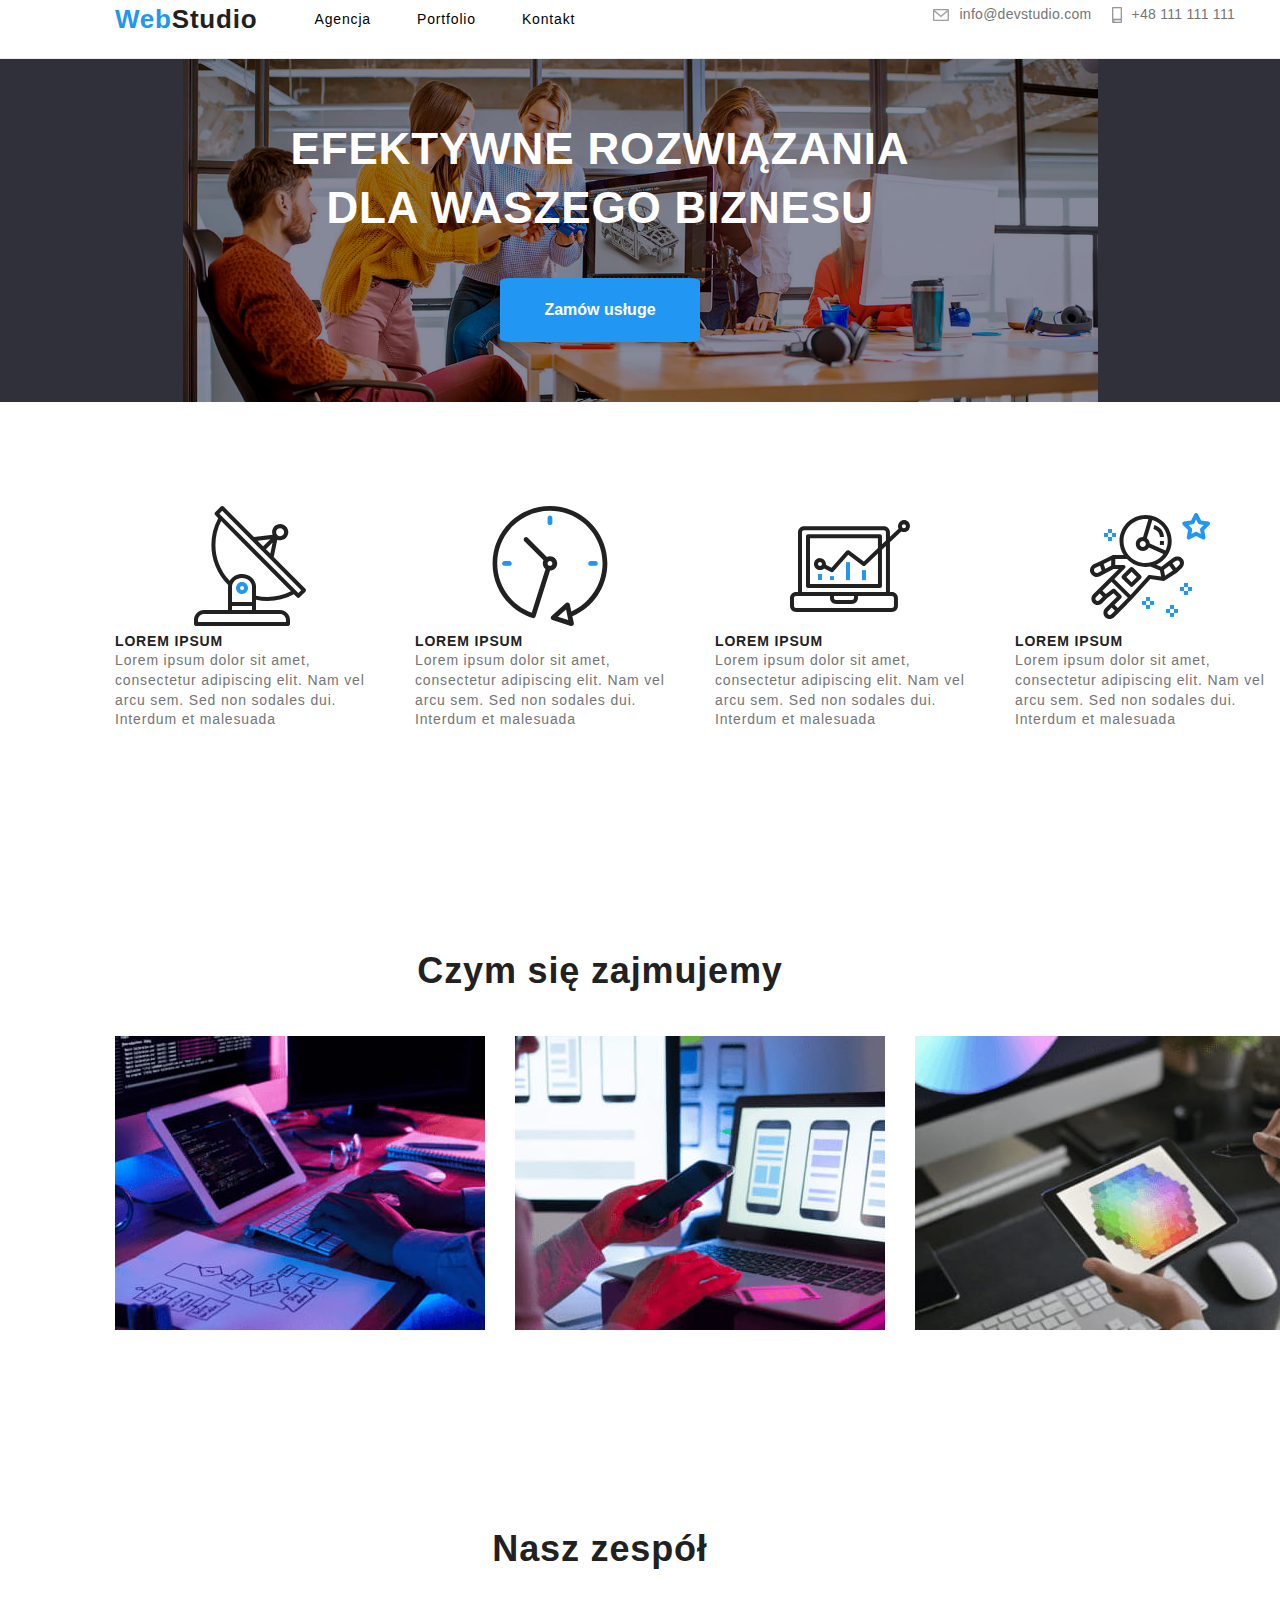
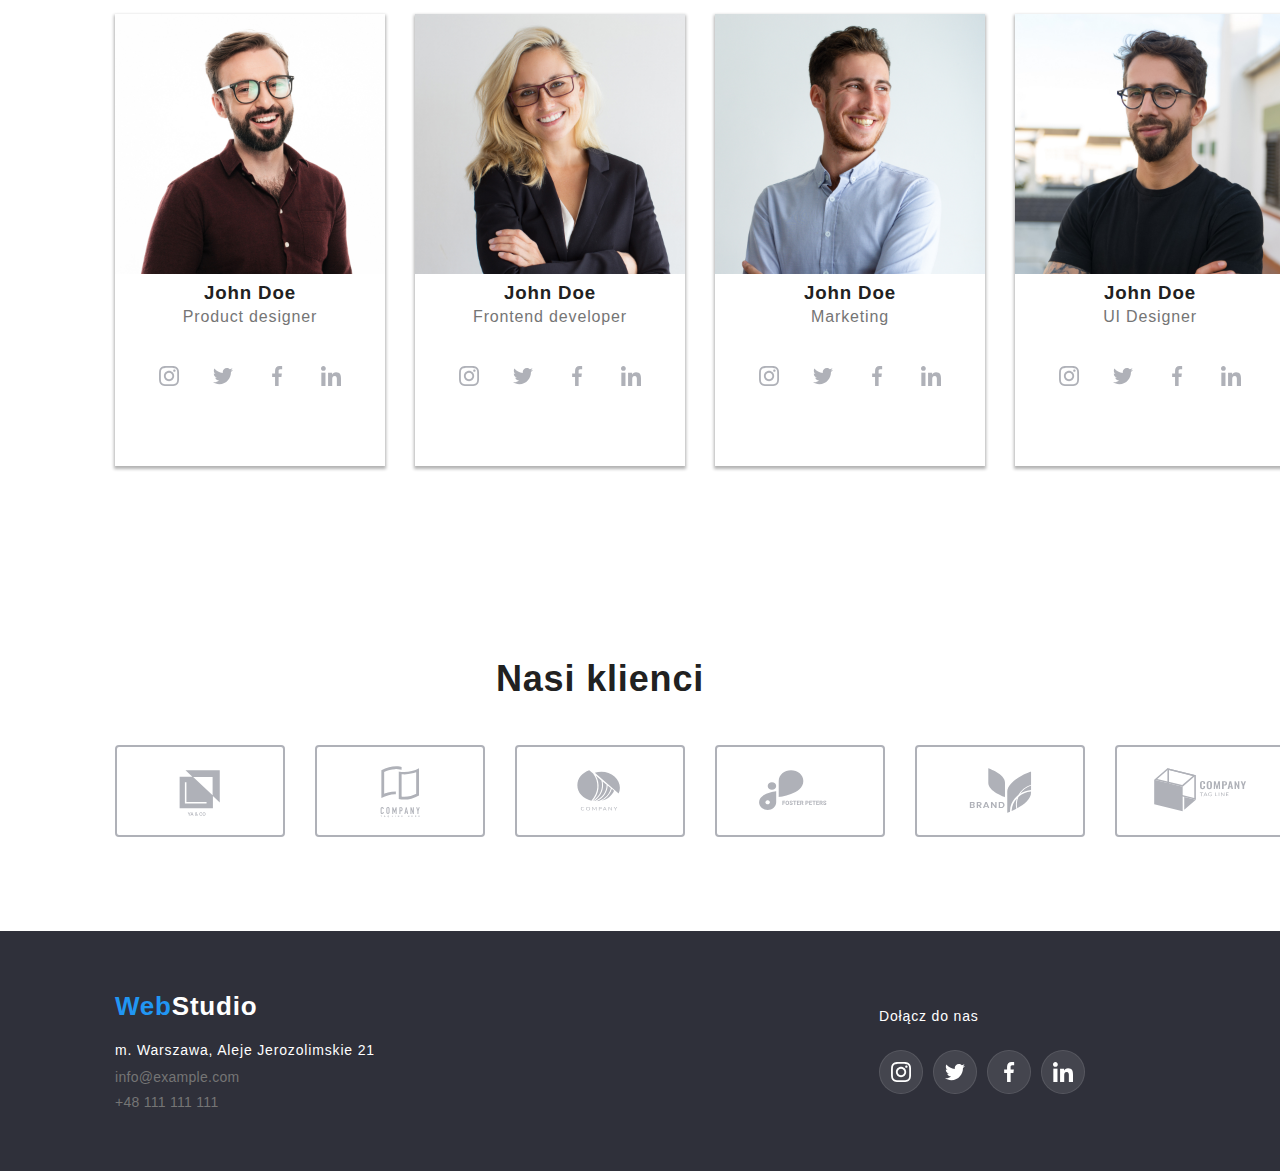
==== index.html @ 4951ce05 "komentarz do kommita" ====
<!DOCTYPE html>
<html lang="pl">
<head>
	<meta charset="UTF-8">
	<meta name="viewport" content="width=device-width, initial-scale=1.0">
	<title>WebStudio</title>
	<link href="css/modern-normalize.min.css" rel="stylesheet">
	<link rel="preconnect" href="https://fonts.googleapis.com/">
	<link rel="preconnect" href="https://fonts.gstatic.com/">
	<link href="https://fonts.googleapis.com/css2?family=Tangerine:wght@700&display=swap" rel="stylesheet">
	<link href="css/styles.css" rel="stylesheet">
</head>
<body>
	<header>
		<div class="poziom header">
		<a href="index.html" target="_self" class="logo link"><span class="web">Web</span><span style="color: rgba(33, 33, 33, 1);">Studio</span></a>
		<nav class="menu">
			<ul class="poziom">
				<li><a class="menuopcja link" href="#"  target="_self">Agencja</a></li>
				<li><a class="menuopcja link" href="portfolio.html"  target="_self">Portfolio</a></li>
				<li><a class="menuopcja link" href="#"  target="_self">Kontakt</a></li>
			</ul>
		</nav>
		<ul class="poziom kontakty">
			<li><a class="link kontakt poziom" href="mailto:info@devstudio.com">
				<svg class="icon" width="16" height="12">
					<use href="./images/icons.svg#icon-envelope"></use>
				</svg>
				info@devstudio.com</a></li>
			<li><a class="link kontakt poziom" href="tel:48111111111">
				<svg class="icon" width="10" height="16">
					<use href="images/icons.svg#icon-smartphone"></use>
				</svg> +48 111 111 111</a></li>
		</ul>
		</div>
	</header>
	<main>
		<!-- pierwsekcja (flex?(problem z wyśrodkowaniem bez tego)) -->
		<section class="ciemnasek section sekh" id="sekh1" 
		style="background-image: url('images/sekcja_nag1/img.jpg');
		background-repeat: no-repeat;
		background-position: center;
		background-size: contain;">
			<div class="container">
			<div class="centrum">
				<h1 class="naguwek">EFEKTYWNE ROZWIĄZANIA DLA WASZEGO BIZNESU </h1><!-- czy na pewno h1 powinno być tym a nie WebStudio?--></div>
			<div class="centrum">
				<button class="przycisk" type="button">Zamów usługe</button>
			</div>
			</div>
		</section>
		<!-- Nasze atuty -->
		<section class="section">
			<div class="container">
			<h2 hidden>Nasze atuty</h2>
			<ul class="poziom poziomlista">
				<li>
					<svg class="icon" width="270" height="120"><use href="./images/icons.svg#icon-antenna"></use></svg>
					<p class="wazne">LOREM IPSUM</p>
					<p class="zwykle">Lorem ipsum dolor sit amet, consectetur adipiscing elit. Nam vel arcu sem. Sed non sodales dui. Interdum et malesuada</p>
				</li>
				<li>
					<svg class="icon" width="270" height="120"><use href="./images/icons.svg#icon-clock"></use></svg>
					<p class="wazne">LOREM IPSUM</p>
					<p class="zwykle">Lorem ipsum dolor sit amet, consectetur adipiscing elit. Nam vel arcu sem. Sed non sodales dui. Interdum et malesuada</p>
				</li>
				<li>
					<svg class="icon" width="270" height="120"><use href="./images/icons.svg#icon-diagram"></use></svg>
					<p class="wazne">LOREM IPSUM</p>
					<p class="zwykle">Lorem ipsum dolor sit amet, consectetur adipiscing elit. Nam vel arcu sem. Sed non sodales dui. Interdum et malesuada</p>
				</li>
				<li>
					<svg class="icon" width="270" height="120"><use href="./images/icons.svg#icon-astronaut"></use></svg>
					<p class="wazne">LOREM IPSUM</p>
					<p class="zwykle">Lorem ipsum dolor sit amet, consectetur adipiscing elit. Nam vel arcu sem. Sed non sodales dui. Interdum et malesuada</p>
				</li>
			</ul>
			</div>
		</section>
		<!--Czym się zajmujemy-->
		<section class="section">
			<div class="container">
			<h2 class="naguwek wazne">Czym się zajmujemy</h2>
			<ul class="poziomlista">
				<li><img src="images/Czym_się_zajmujemy/komputer.jpg" alt="komputer, pisanie kodu" width="370" height="294"></li>
				<li><img src="images/Czym_się_zajmujemy/laptop.jpg" alt="laptop, układ graficzny" width="370" height="294"></li>
				<li><img src="images/Czym_się_zajmujemy/tablet.jpg" alt="tablet, paleta kolorów" width="370" height="294"></li>
			</ul>
			</div>	
		</section>
		<!--Nasz zespół-->
		<section class="section">
			<div class="container">
			<h2 class="naguwek wazne">Nasz zespół</h2>
			<ul class="poziomlista">
				<li class="naszkarta">
					<figure>
						<img src="images/Nasz_zespół/product_designer.jpg" alt="Product designer" width="270" height="260">
						<figcaption class="naguwek">
							<h3 class="wazne">John Doe</h3>
							<p class="zwykle">Product designer</p>
							<ul class="poziom socjalki">
								<li>
									<div class="socjalka">
										<svg class="icon" width="20" height="20">
											<use href="./images/icons.svg#icon-instagram"></use>
										</svg>
									</div>
								</li>
								<li>
									<div class="socjalka">
										<svg class="icon" width="20" height="20">
											<use href="./images/icons.svg#icon-twitter"></use>
										</svg>
									</div>
								</li>
								<li>
									<div class="socjalka">
										<svg class="icon" width="20" height="20">
											<use href="./images/icons.svg#icon-facebook"></use>
										</svg>
									</div>
								</li>
								<li>
									<div class="socjalka">
										<svg class="icon" width="20" height="20">
											<use href="./images/icons.svg#icon-linkedin"></use>
										</svg>
									</div>
								</li>
							</ul>
						</figcaption>
					</figure>
				</li>
				<li class="naszkarta">
					<figure>
						<img src="images/Nasz_zespół/frontend_developer.jpg" alt="Frontend developer" width="270" height="260">
						<figcaption class="naguwek">
							<h3 class="wazne">John Doe</h3>
							<p class="zwykle">Frontend developer</p>
							<ul class="poziom socjalki">
								<li>
									<div class="socjalka">
										<svg class="icon" width="20" height="20">
											<use href="./images/icons.svg#icon-instagram"></use>
										</svg>
									</div>
								</li>
								<li>
									<div class="socjalka">
										<svg class="icon" width="20" height="20">
											<use href="./images/icons.svg#icon-twitter"></use>
										</svg>
									</div>
								</li>
								<li>
									<div class="socjalka">
										<svg class="icon" width="20" height="20">
											<use href="./images/icons.svg#icon-facebook"></use>
										</svg>
									</div>
								</li>
								<li>
									<div class="socjalka">
										<svg class="icon" width="20" height="20">
											<use href="./images/icons.svg#icon-linkedin"></use>
										</svg>
									</div>
								</li>
							</ul>
						</figcaption>
					</figure>
				</li>
				<li class="naszkarta">
					<figure>
						<img src="images/Nasz_zespół/marketing.jpg" alt="Marketing" width="270" height="260">
						<figcaption class="naguwek">
							<h3 class="wazne">John Doe</h3>
							<p class="zwykle">Marketing</p>
							<ul class="poziom socjalki">
								<li>
									<div class="socjalka">
										<svg class="icon" width="20" height="20">
											<use href="./images/icons.svg#icon-instagram"></use>
										</svg>
									</div>
								</li>
								<li>
									<div class="socjalka">
										<svg class="icon" width="20" height="20">
											<use href="./images/icons.svg#icon-twitter"></use>
										</svg>
									</div>
								</li>
								<li>
									<div class="socjalka">
										<svg class="icon" width="20" height="20">
											<use href="./images/icons.svg#icon-facebook"></use>
										</svg>
									</div>
								</li>
								<li>
									<div class="socjalka">
										<svg class="icon" width="20" height="20">
											<use href="./images/icons.svg#icon-linkedin"></use>
										</svg>
									</div>
								</li>
							</ul>
						</figcaption>
					</figure>
				</li>
				<li class="naszkarta">
					<figure>
						<img src="images/Nasz_zespół/ui_designer.jpg" alt="UI Designer" width="270" height="260">
						<figcaption class="naguwek">
							<h3 class="wazne">John Doe</h3>
							<p class="zwykle">UI Designer</p>
							<ul class="poziom socjalki">
								<li>
									<div class="socjalka">
										<svg class="icon" width="20" height="20">
											<use href="./images/icons.svg#icon-instagram"></use>
										</svg>
									</div>
								</li>
								<li>
									<div class="socjalka">
										<svg class="icon" width="20" height="20">
											<use href="./images/icons.svg#icon-twitter"></use>
										</svg>
									</div>
								</li>
								<li>
									<div class="socjalka">
										<svg class="icon" width="20" height="20">
											<use href="./images/icons.svg#icon-facebook"></use>
										</svg>
									</div>
								</li>
								<li>
									<div class="socjalka">
										<svg class="icon" width="20" height="20">
											<use href="./images/icons.svg#icon-linkedin"></use>
										</svg>
									</div>
								</li>
							</ul>
						</figcaption>
					</figure>
				</li>
			</ul>
			</div>
		</section>
		<!--Nasi klienci-->
		<section class="section">
			<div class="container">
			<h2 class="naguwek wazne">Nasi klienci</h2>
			<ul class="poziomlista">
				<li>
					<div class="Klient">
						<svg class="icon">
							<use href="./images/icons.svg#icon-Client-1"></use>
						</svg>
					</div>
				</li>
				<li>
					<div class="Klient">
						<svg class="icon">
							<use href="./images/icons.svg#icon-Client-2"></use>
						</svg>
					</div>
				</li>
				<li>
					<div class="Klient">
						<svg class="icon">
							<use href="./images/icons.svg#icon-Client-3"></use>
						</svg>
					</div>
				</li>
				<li>
					<div class="Klient">
						<svg class="icon">
							<use href="./images/icons.svg#icon-Client-4"></use>
						</svg>
					</div>
				</li>
				<li>
					<div class="Klient">
						<svg class="icon">
							<use href="./images/icons.svg#icon-Client-5"></use>
						</svg>
					</div>
				</li>
				<li>
					<div class="Klient">
						<svg class="icon">
							<use href="./images/icons.svg#icon-Client-6"></use>
						</svg>
					</div>
				</li>
			</ul>
			</div>
		</section>
	</main>
	<footer class="ciemnasek" >
		<div class="container poziom">
		<div>
		<a href="index.html" target="_self" class="logo link"><span class="web">Web</span><span>Studio</span></a>
		<ul class="liststop">
			<li class="listel"><a class="link" href="https://www.google.pl/maps/place/aleje+Jerozolimskie+21,+00-508+Warszawa/" target="_blank" rel="noopenernorefferencenofollow">m. Warszawa, Aleje Jerozolimskie 21</a><address></address></li>
			<li class="listel"><a class="link kontakt" href="mailto:info@example.com">info@example.com</a></li>
			<li class="listel"><a class="link kontakt" href="tel:48111111111">+48 111 111 111</a></li>
		</ul>
		</div>
		<div>
		<span>Dołącz do nas</span>
		<ul class="poziom socjalki">
			<li>
				<div class="socjalka">
					<svg class="icon" width="20" height="20">
						<use href="./images/icons.svg#icon-instagram"></use>
					</svg>
				</div>
			</li>
			<li>
				<div class="socjalka">
					<svg class="icon" width="20" height="20">
						<use href="./images/icons.svg#icon-twitter"></use>
					</svg>
				</div>
			</li>
			<li>
				<div class="socjalka">
					<svg class="icon" width="20" height="20">
						<use href="./images/icons.svg#icon-facebook"></use>
					</svg>
				</div>
			</li>
			<li>
				<div class="socjalka">
					<svg class="icon" width="20" height="20">
						<use href="./images/icons.svg#icon-linkedin"></use>
					</svg>
				</div>
			</li>
		</ul>
		</div>
		</div>
	</footer>
</body>
</html>
---- css/styles.css ----
:root {
  --blekit:rgba(33, 150, 243, 1);
  --superjasnoszary: rgba(245, 244, 250, 1);
  --uperjasnoszary: rgba(236, 236, 236, 1);
  --jasnoszary: rgba(117, 117, 117, 1);
  --ciemnoszary:  rgba(33, 33, 33, 1);
  --ciemnoszaryb: rgba(255, 255, 255, 0.1);
  --szarocien: rgba(229, 229, 229, 0.4);
  --jasnoszaryikony: rgba(175, 177, 184, 1);
  --bialy: rgba(255, 255, 255, 1);
}

*
{
  box-sizing: border-box;
}

body 
{
    font-family: 'Roboto', 'Verdana', 'Tahoma', sans-serif;
    font-size: 14px;
    line-height: 117%;
    letter-spacing: 0.06em;
}
h1, h2, h3, h4, h5, h6, p, ul, li
{
  margin: 0;
  padding: 0;
  border: 0;
  line-height: 1.4em;
  vertical-align: baseline;
  text-decoration: none;
  outline: 0;
}
.container
{
  width: 1200px;
  margin:0%;
  padding-left: 115px;
  padding-right: 115px;
  /*padding-top: 24px;*/
}

.section
{
  width: 1600px ;
  margin:0;
  padding-top: 94px;
  padding-bottom: 94px;
}
.link
{
  text-decoration: none;
  color: inherit;
}
.kontakty
{
  display: flex;
  gap: 20px;
}

.kontakty li {
  flex-basis: calc((100% - 30px) / 2);
}

.kontakty .poziom
{
  gap: 10px;
}

.kontakt {
  font-weight: 500;
  font-size: 14px;
  line-height: 1.14;
  letter-spacing: 0.02em;
  color: var(--jasnoszary);
  fill: var(--jasnoszary);
  stroke-width: 1px;
  stroke: var(--jasnoszary);
  text-decoration-line: none;
  display: flex;
  align-items: center;
  gap: 10px;
}
.kontakt :focus, .kontakt :hover
{
  color: var(--blekit);
  stroke: var(--blekit);
  fill: var(--blekit);
  border-color: var(--blekit);
}
.icon 
{
  fill: var(--jasnoszaryikony);
}
/*.icon:hover
{
  fill:blue;
}*/
/*
.ciemnasek .icon
{
  fill: #a2a2a2;
}*/
.header
{
  border-bottom: 1px solid var(--uperjasnoszary);
  width: 1400px;
  margin:0%;
  padding-left: 115px;
  padding-right: 115px;
}
/*«C1» Jako tło tworzony jest duży obraz z efektem przyciemnienia (pod nagłówkiem). Do przyciemnienia stosuje się wielowarstwowe tło z gradientem.*/



.poziom
{
  display: flex;
  justify-content: space-between;
  align-items:center;
}/*
.poziom ul.poziom 
{
  margin-left: 93px;
}*/
ul.poziomlista
{
  display: flex;
  justify-content: space-between;
  align-items: center;
  gap: 30px;/**/
}

.poziom > li:first-child
{
  margin-left: 0;
}
.poziom > li:last-child
{
  margin-right: 0;
}
.poziom .kontakty:first-of-type
{
  margin-right: 50px;
}
.poziom > .kontakty
{
  margin-left: 301px;
  margin-top: 0px;
}

ul
{
  list-style: none;
}

ul.poziom
{
  margin-top: 10px;
  padding-bottom: 28px;
}
a.logo.link
{
  font-family: 'Raleway', 'Roboto', 'Verdana', 'Tahoma', sans-serif;
  font-size: 26px;
  font-weight: 700;
  color: inherit;
  letter-spacing: 0.03em;
  line-height: 117%;
  margin-bottom: 20px;
  /*line-height: 30.52px;
  letter-spacing: 0.03em;
  text-align: left;*/
}

.naszkarta
{
  box-shadow: 0px 2px 3px 1px hsla(0,0%,0%,.3);
}

.portkarta:hover
{
  box-shadow: 0px 2px 3px 1px hsla(0,0%,0%,.3);
}

.socjalki
{
  display: flex;
  gap: 10px;
  padding: 16px 32px 0px;
}
.socjalki .socjalka {
  display: flex;
  justify-content: center;
  align-items: center;
  width: 44px;
  height: 44px;
  border: 1px solid var(--bialy);
  border-radius: 50%;
  cursor: pointer;
}

.socjalki div.socjalka:hover, .socjalki div.socjalka:focus
{
  background-color: var(--blekit);
}

.socjalki .socjalka:hover .icon, .socjalki .socjalka:focus .icon
{
  color: var(--bialy);
  fill: var(--bialy);
}
.socjalki .socjalka .icon:hover, .socjalki .socjalka .icon:focus
{
  color: var(--bialy);
  fill: var(--bialy);
}
.ciemnasek .socjalki
{
  padding: 16px 0px 0px;
}

.ciemnasek .socjalki .socjalka
{
  display: flex;
  justify-content: center;
  align-items: center;
  width: 44px;
  height: 44px;
  border: 1px solid var(--ciemnoszaryb);
  background-color: var(--ciemnoszaryb);
  border-radius: 50%;
  cursor: pointer;
}

.ciemnasek .socjalki div.socjalka .icon
{
  color: var(--bialy);
  fill: var(--bialy);
}

.ciemnasek .socjalki div.socjalka:hover, .socjalki div.socjalka:focus
{
  background-color: var(--blekit);
}

.menu > .link
{
  font-weight: 500;
  background:var(--ciemnoszary);
}
.web, .link:hover, .link:focus
{
  color: var(--blekit);
  stroke: var(--blekit);
  fill: var(--blekit);
  border-color: var(--blekit);
}

.menu > .poziom 
{
  gap: 46px;
}

.ciemnasek
{
  background: rgba(47, 48, 58, 1);
  color: rgba(255, 255, 255, 1);
  padding-top: 60px;
  padding-bottom: 60px;
}
.liststop > .listel
{
  margin-top: 9px;
  margin-bottom: 9px;
}

.liststop > .listel:first-child
{
  margin-top: 20px;
}

.liststop > .listel:last-child
{
  margin-bottom: 0px;
}

.naguwek
{
  text-align: center;
  font-size: 16px;
  margin-bottom: 40px;
}

h2.naguwek
{
  font-size: 36px;
}

h1.naguwek
{
  font-size: 44px;
  font-weight: 900;
  line-height: 136%;
  width: 696px;
}

.przycisk
{
  color: var(--ciemnoszary);
  background: var(--superjasnoszary);
  font-size: 16px;
  font-weight: 500;
  text-align: center;
  line-height: 162.5%;
  border-width: 0;
  cursor:pointer;
  width: 121px;
  padding: 5px;
  border-radius: 5%;
}

/*.przycisk:active
{
  color: white;
  background: var(--blekit);
}*/

.przycisk:hover, .przycisk:focus
{
  box-shadow: 0px 2px 3px 1px hsla(0,0%,0%,.3);
  color: white;
  background: var(--blekit);
}

.ciemnasek .przycisk
{
  background: var(--blekit);
  box-shadow: 0px 4px 4px 0px rgba(0, 0, 0, 0.15);
  color: inherit;
  font-size: 16px;
  font-weight: 700;
  line-height: 187.5%;
  text-align: center;
  width: 200px;
  padding: 17px;
}

.wazne
{
  font-weight: 700;
  color: var(--ciemnoszary);
}

.zwykle
{
  color: var(--jasnoszary);
}

.podpis
{
  font-size: 18px;
}

.kategoria
{
  font-size: 16px;
}

.ciemnasek > .kontakt
{
  color: rgba(255, 255, 255, 0.6);
}

.centrum
{
  display: flex;
  justify-content: center;
}
/**/
.Klient
{
  width: 170px;
  height: 92px;
  display: flex;
  align-items: center;
  align-content: center;
  border-color: var(--jasnoszaryikony);
  border-style: solid;
  border-width: 2px;
  border-radius: 4px;
  cursor: pointer;
}

.Klient:hover, .Klient:focus 
{
  border-color: var(--blekit);
}
.Klient:hover svg.icon, svg.Klient:focus .icon
{
  color: var(--blekit);
  fill: var(--blekit);
}

.siatka
{
  display: flex;
  flex-wrap: wrap;
  gap: 30px;
  margin-bottom:66px;
}

.siatkaitem:nth-child(3n+1)
{
  margin-left: 0;
}

figure
{
  margin:0;
}

.siatkaitem:nth-child(3n)
{
  margin-right: 0;
}

.siatka figcaption
{
  border-bottom: 1px solid var(--uperjasnoszary);
  border-left: 1px solid var(--uperjasnoszary);
  border-right: 1px solid var(--uperjasnoszary);
  padding: 10px;
}
/*
.portkarta:hover, .portkarta:focus
{

}
*/
.przyciski
{
  padding-left: 295px;
  padding-right: 295px;
}
/*
#sekh
{
  background-image: url('images/sekcja_nag1/img.jpg');
  background-repeat: no-repeat;
  background-position: center;
  background-size: contain;
}*/
.sekh {
  background-image: linear-gradient(
      90deg,
      var(--szarocien),
      var(--szarocien)
    ),
    url(../images/img.jpg);
  max-width: 100%;
  background-repeat: no-repeat;
  background-position: center;
  background-size: cover, 1600px;
}

.przyciski
{
  gap: 8px;
}
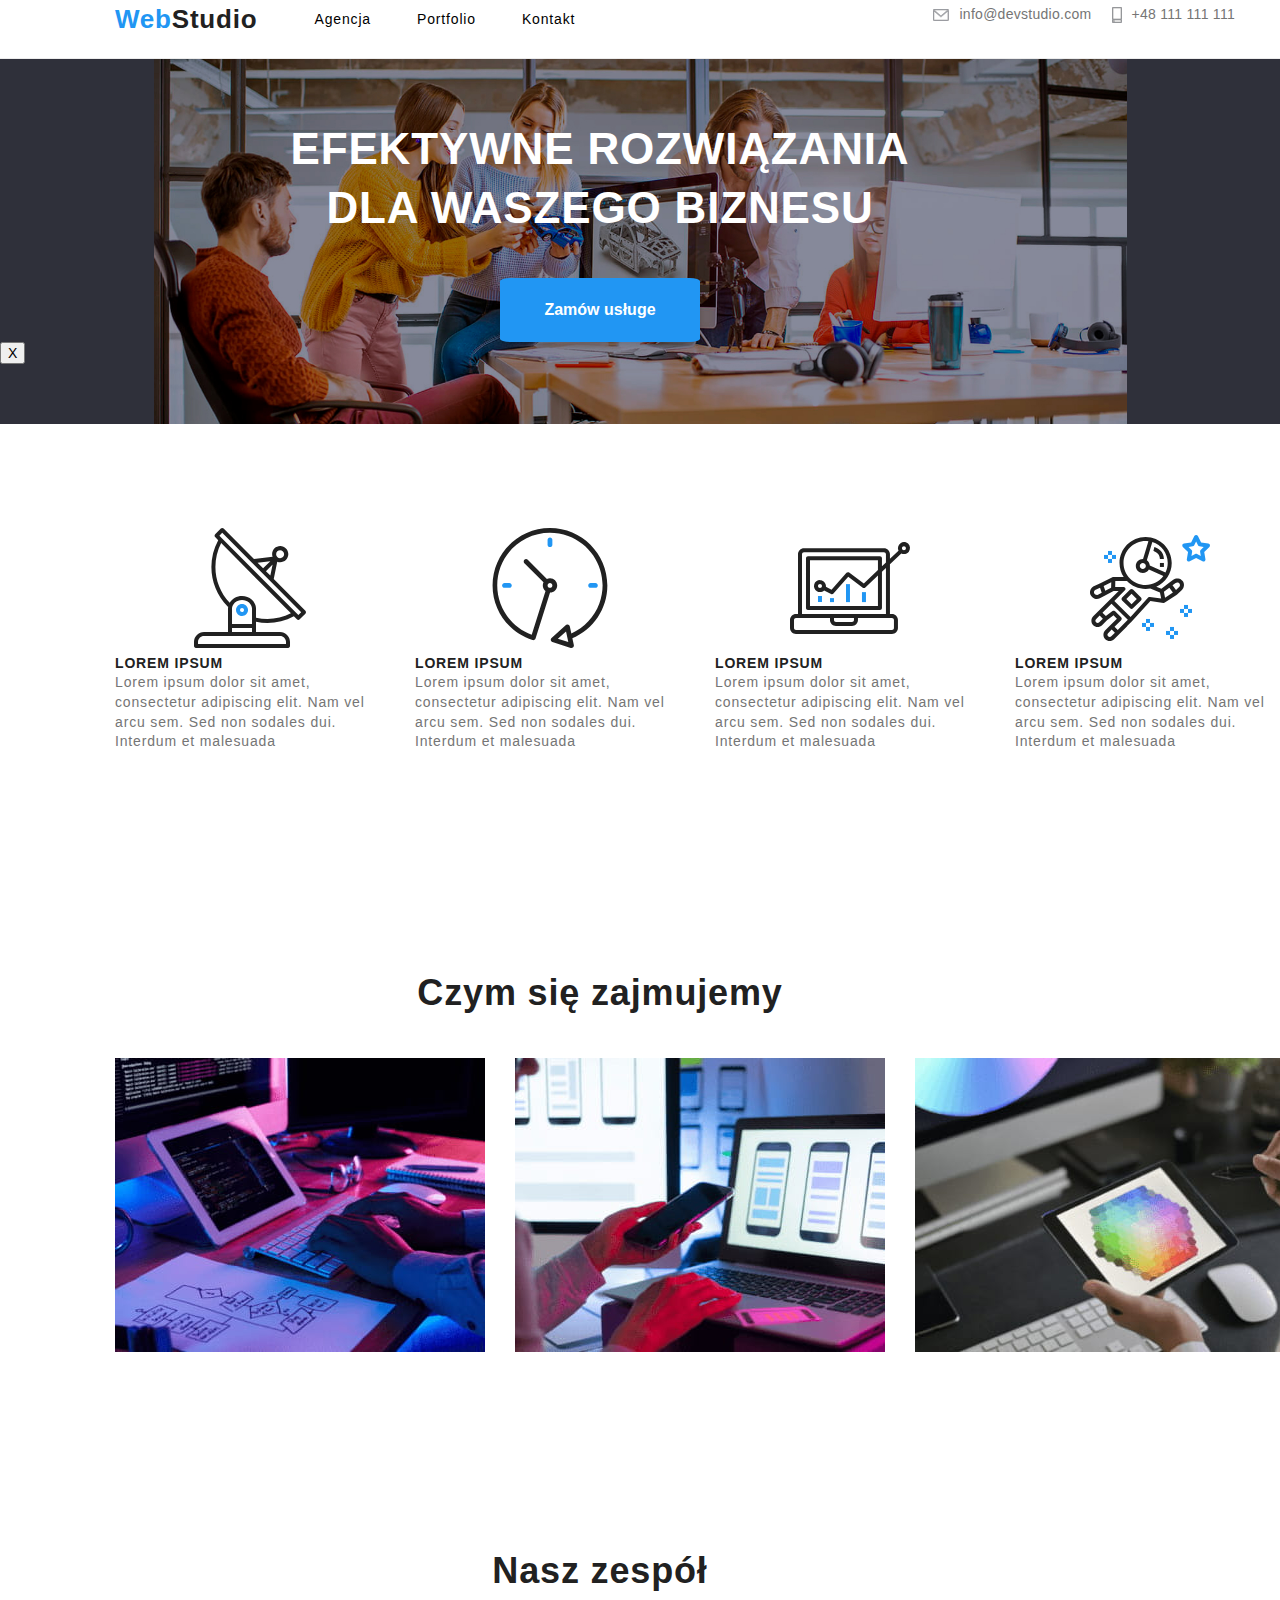
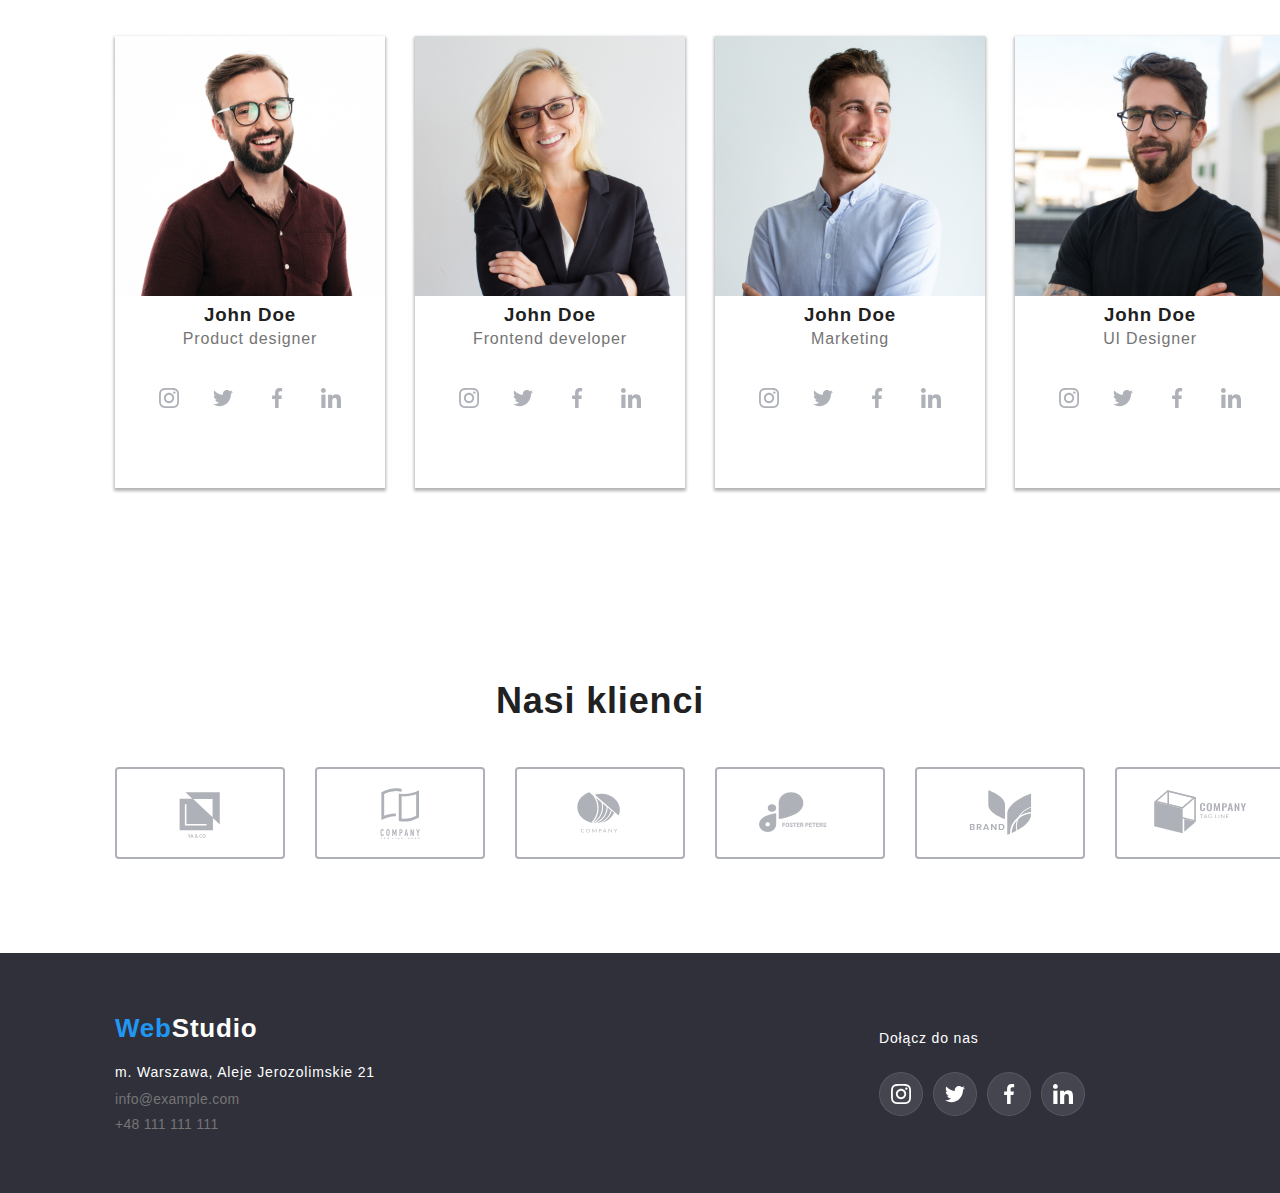
==== commit b8e601d7: "przykr1" ====
--- a/index.html
+++ b/index.html
@@ -45,8 +45,11 @@
 			<div class="centrum">
 				<h1 class="naguwek">EFEKTYWNE ROZWIĄZANIA DLA WASZEGO BIZNESU </h1><!-- czy na pewno h1 powinno być tym a nie WebStudio?--></div>
 			<div class="centrum">
-				<button class="przycisk" type="button">Zamów usługe</button>
-			</div>
+				<button class="przycisk" type="button" data-modal-open>Zamów usługe</button>
+			</div>
+			</div>
+			<div data-modal>
+				<button data-modal-close>X</button>
 			</div>
 		</section>
 		<!-- Nasze atuty -->
@@ -82,7 +85,10 @@
 			<div class="container">
 			<h2 class="naguwek wazne">Czym się zajmujemy</h2>
 			<ul class="poziomlista">
-				<li><img src="images/Czym_się_zajmujemy/komputer.jpg" alt="komputer, pisanie kodu" width="370" height="294"></li>
+				<li class="Czym">
+					<img src="images/Czym_się_zajmujemy/komputer.jpg" alt="komputer, pisanie kodu" width="370" height="294">
+					<div class="przykrywacz1"></div>
+				</li>
 				<li><img src="images/Czym_się_zajmujemy/laptop.jpg" alt="laptop, układ graficzny" width="370" height="294"></li>
 				<li><img src="images/Czym_się_zajmujemy/tablet.jpg" alt="tablet, paleta kolorów" width="370" height="294"></li>
 			</ul>
@@ -348,5 +354,6 @@
 		</div>
 		</div>
 	</footer>
+	<script src="./js/modal.js"></script>
 </body>
 </html>--- a/css/styles.css
+++ b/css/styles.css
@@ -5,6 +5,7 @@
   --jasnoszary: rgba(117, 117, 117, 1);
   --ciemnoszary:  rgba(33, 33, 33, 1);
   --ciemnoszaryb: rgba(255, 255, 255, 0.1);
+  --ciemnoszaryc: rgba(47, 48, 58, 0.8);
   --szarocien: rgba(229, 229, 229, 0.4);
   --jasnoszaryikony: rgba(175, 177, 184, 1);
   --bialy: rgba(255, 255, 255, 1);
@@ -53,6 +54,22 @@
   text-decoration: none;
   color: inherit;
 }
+
+/*.menuopcja::after
+{
+  content: "___";
+  white-space: pre;
+  width: 58px;
+  height: 4px;
+  top: 76px;
+  left: 552px;
+  gap: 0px;
+  border-radius: 2px 0px 0px 0px;
+  background: rgba(33, 150, 243, 1);
+  opacity: 0px;
+  /*text-decoration: underline;/
+}*/
+
 .kontakty
 {
   display: flex;
@@ -173,6 +190,25 @@
   letter-spacing: 0.03em;
   text-align: left;*/
 }
+
+.Czym
+{
+  /*position: absolute;*/
+  z-index: 1;
+}
+
+.przykrywacz
+{
+  background-color: var(--ciemnoszaryc);
+  position: relative;
+  bottom: 70px;
+  z-index: 5;
+  width: 370px;
+  height: 70px;  
+  font-size: 14px;
+  font-weight: 700;
+}
+
 
 .naszkarta
 {
@@ -357,6 +393,7 @@
 {
   color: var(--jasnoszary);
 }
+
 
 .podpis
 {
@@ -468,4 +505,12 @@
 .przyciski
 {
   gap: 8px;
+}
+
+.is-hidden
+{
+  pointer-events: none;
+  visibility: hidden;
+  opacity: 0;
+  /*transform: translateX(-50%) translateY(-50%) scale(0) rotate(0deg) skew(40deg,40deg);*/
 }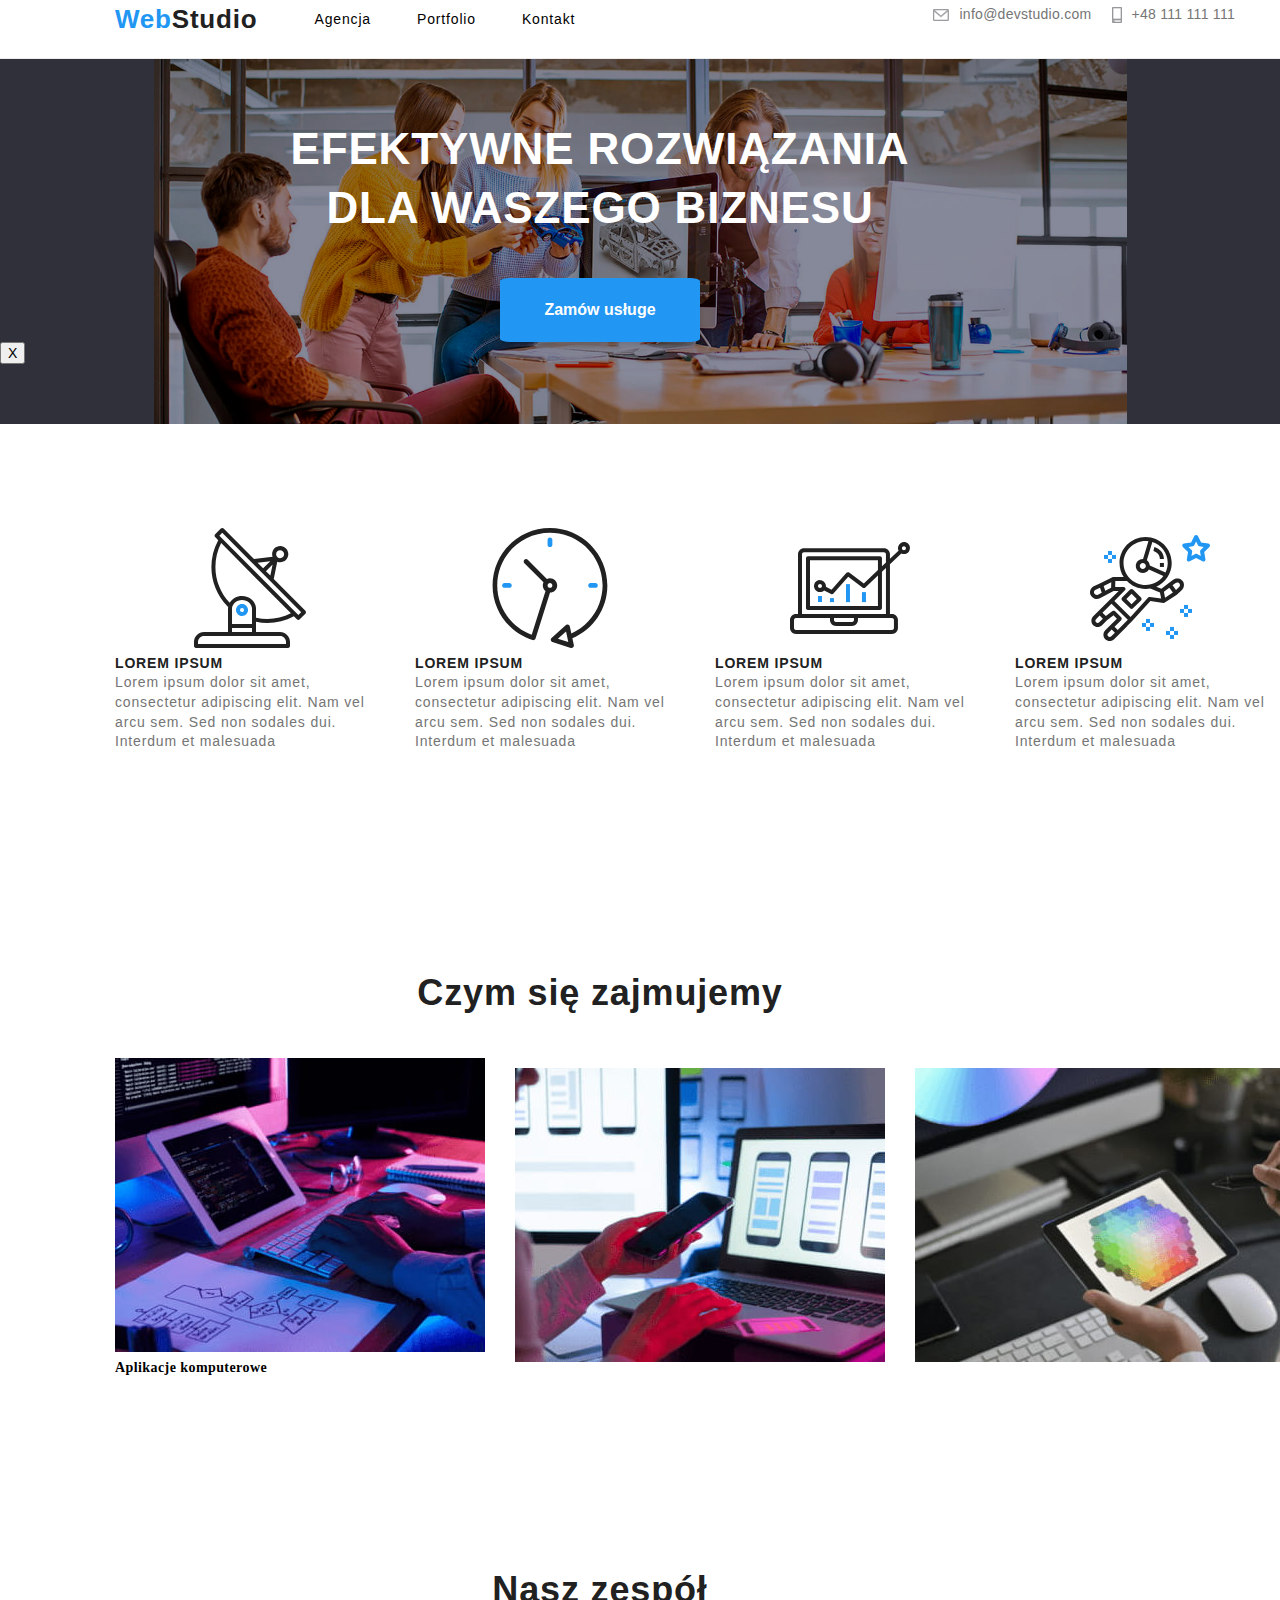
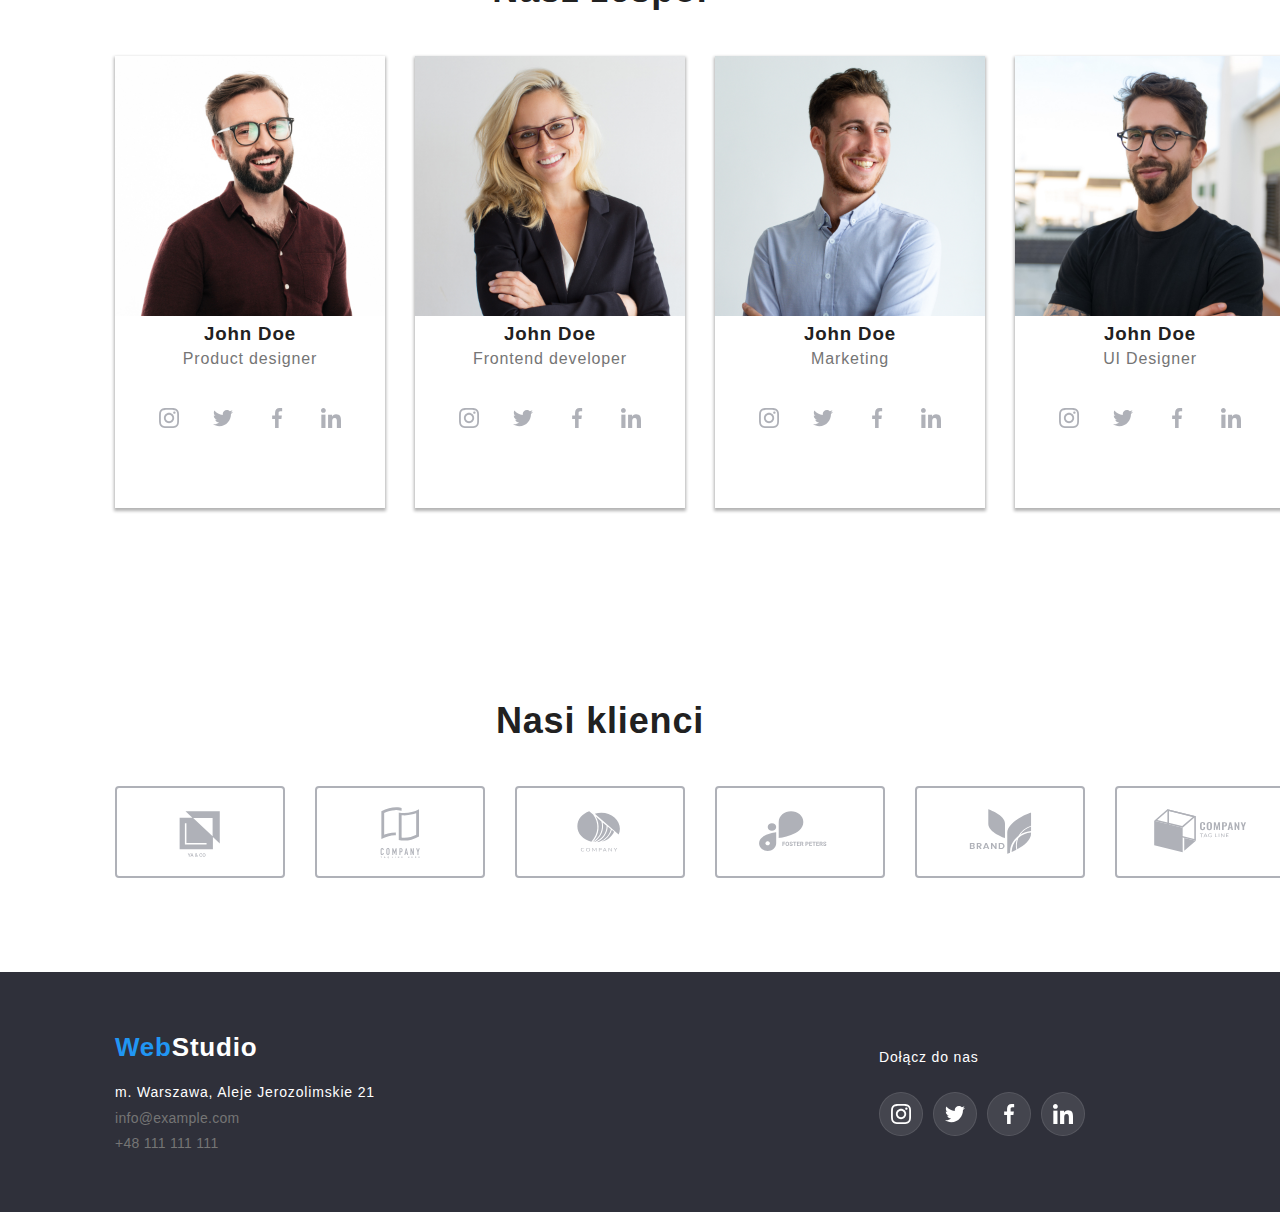
==== commit cf4d8b27: "przykr2" ====
--- a/index.html
+++ b/index.html
@@ -87,7 +87,7 @@
 			<ul class="poziomlista">
 				<li class="Czym">
 					<img src="images/Czym_się_zajmujemy/komputer.jpg" alt="komputer, pisanie kodu" width="370" height="294">
-					<div class="przykrywacz1"></div>
+					<div class="przykrywacz1"><span class="dziedzina">Aplikacje komputerowe</span></div>
 				</li>
 				<li><img src="images/Czym_się_zajmujemy/laptop.jpg" alt="laptop, układ graficzny" width="370" height="294"></li>
 				<li><img src="images/Czym_się_zajmujemy/tablet.jpg" alt="tablet, paleta kolorów" width="370" height="294"></li>
--- a/css/styles.css
+++ b/css/styles.css
@@ -209,6 +209,15 @@
   font-weight: 700;
 }
 
+.dziedzina
+{
+  font-family: Roboto;
+  font-size: 14px;
+  font-weight: 700;
+  line-height: 16.41px;
+  letter-spacing: 0.03em;
+  text-align: center;
+}
 
 .naszkarta
 {
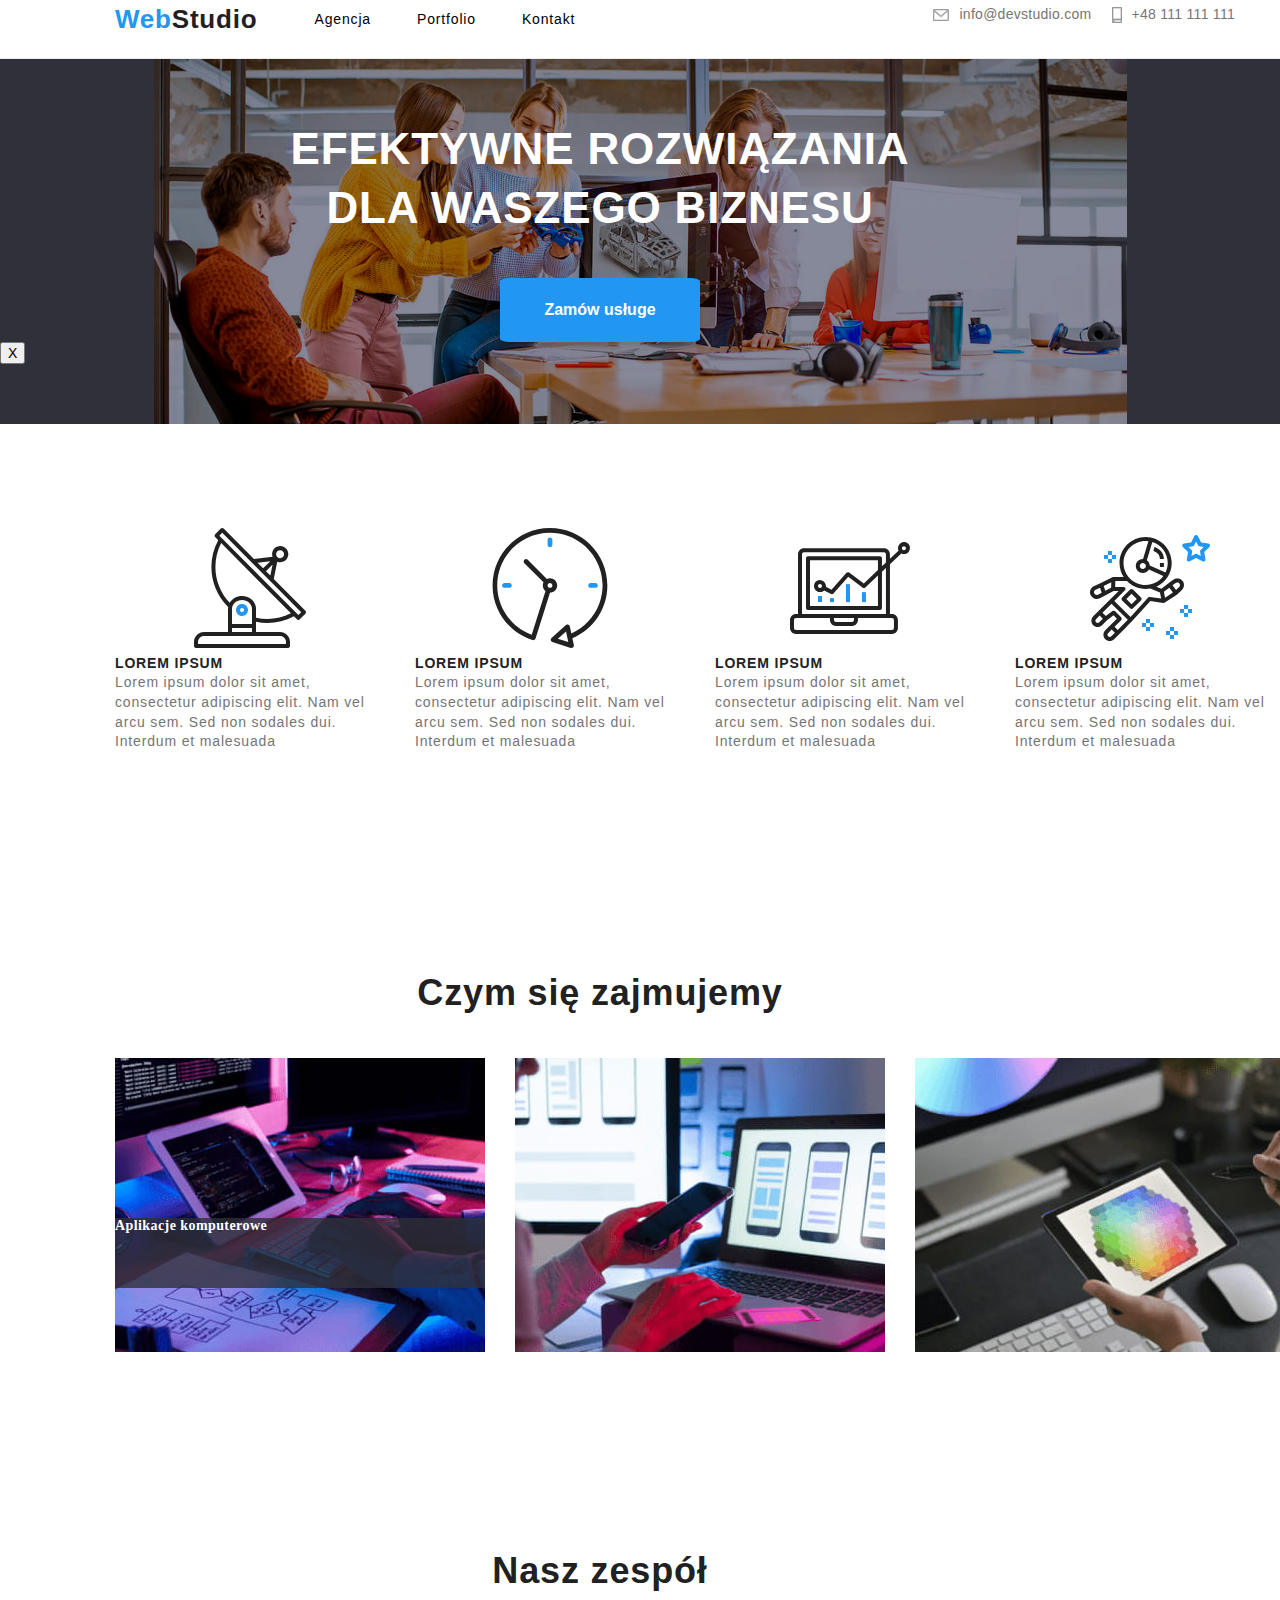
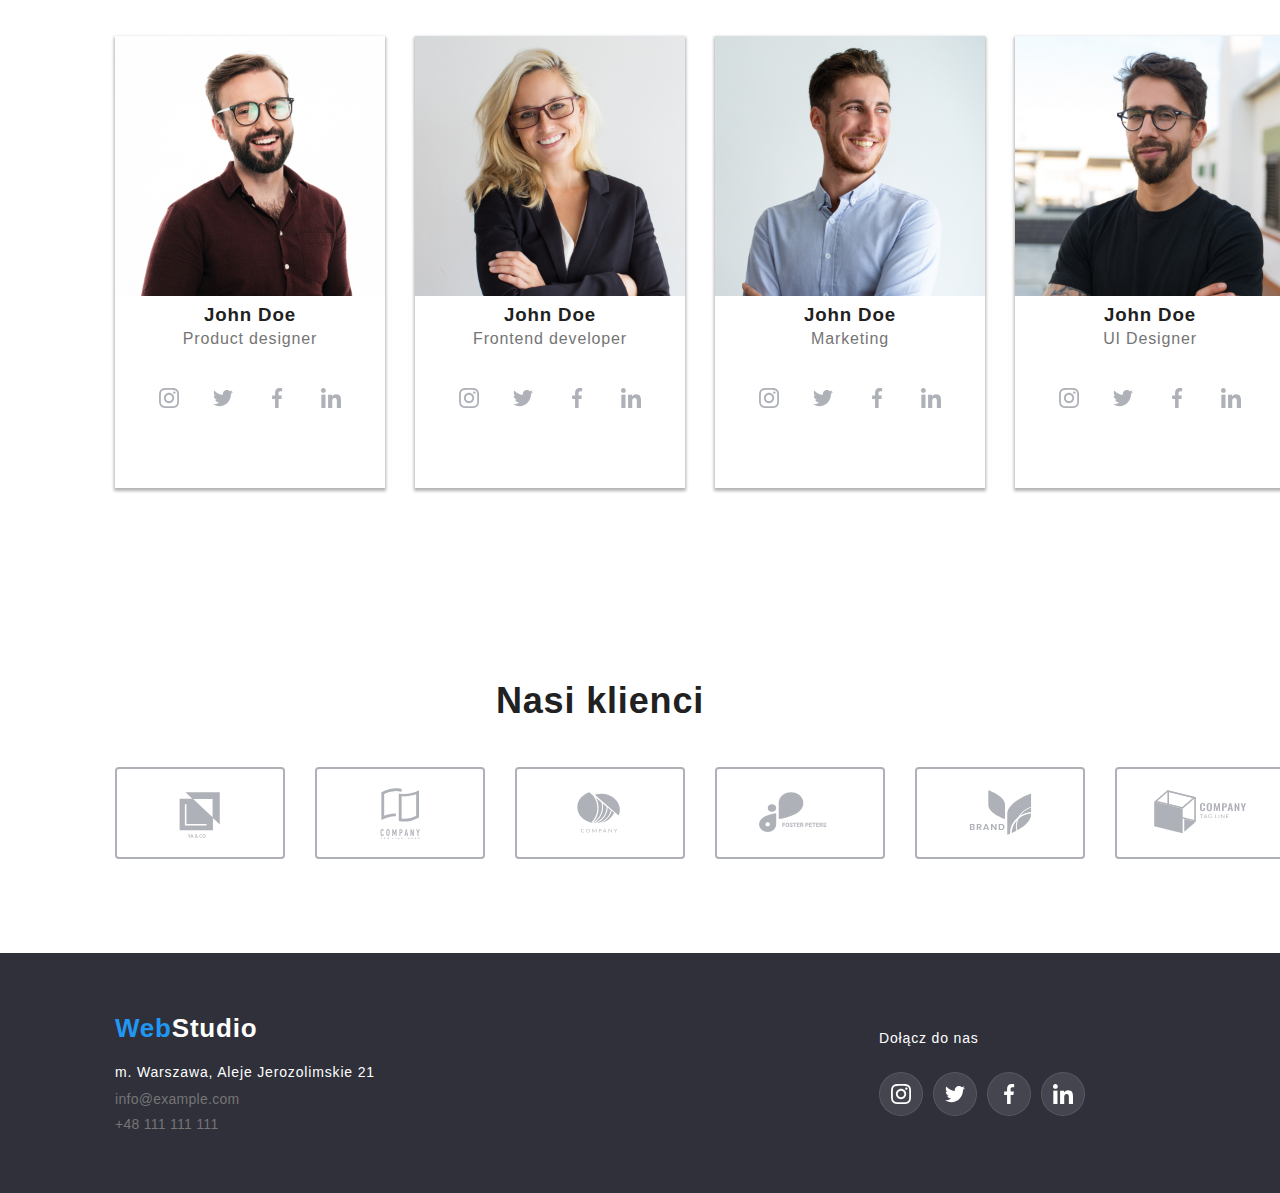
==== commit f066dc1c: "przykr2c" ====
--- a/index.html
+++ b/index.html
@@ -86,7 +86,7 @@
 			<h2 class="naguwek wazne">Czym się zajmujemy</h2>
 			<ul class="poziomlista">
 				<li class="Czym">
-					<img src="images/Czym_się_zajmujemy/komputer.jpg" alt="komputer, pisanie kodu" width="370" height="294">
+					<img class="przykryty1" src="images/Czym_się_zajmujemy/komputer.jpg" alt="komputer, pisanie kodu" width="370" height="294">
 					<div class="przykrywacz1"><span class="dziedzina">Aplikacje komputerowe</span></div>
 				</li>
 				<li><img src="images/Czym_się_zajmujemy/laptop.jpg" alt="laptop, układ graficzny" width="370" height="294"></li>
--- a/css/styles.css
+++ b/css/styles.css
@@ -193,30 +193,33 @@
 
 .Czym
 {
-  /*position: absolute;*/
-  z-index: 1;
-}
-
-.przykrywacz
-{
+  position: relative;
+}
+
+/*.przykryty1*/
+.przykrywacz1
+{
+  position: absolute;
+  bottom:0;
   background-color: var(--ciemnoszaryc);
-  position: relative;
+  
   bottom: 70px;
   z-index: 5;
-  width: 370px;
+  width: 100%;
   height: 70px;  
-  font-size: 14px;
-  font-weight: 700;
+  
+  display: flex;
 }
 
 .dziedzina
 {
-  font-family: Roboto;
+  font-family: 'Roboto';
   font-size: 14px;
   font-weight: 700;
   line-height: 16.41px;
   letter-spacing: 0.03em;
   text-align: center;
+  color: var(--bialy);
 }
 
 .naszkarta
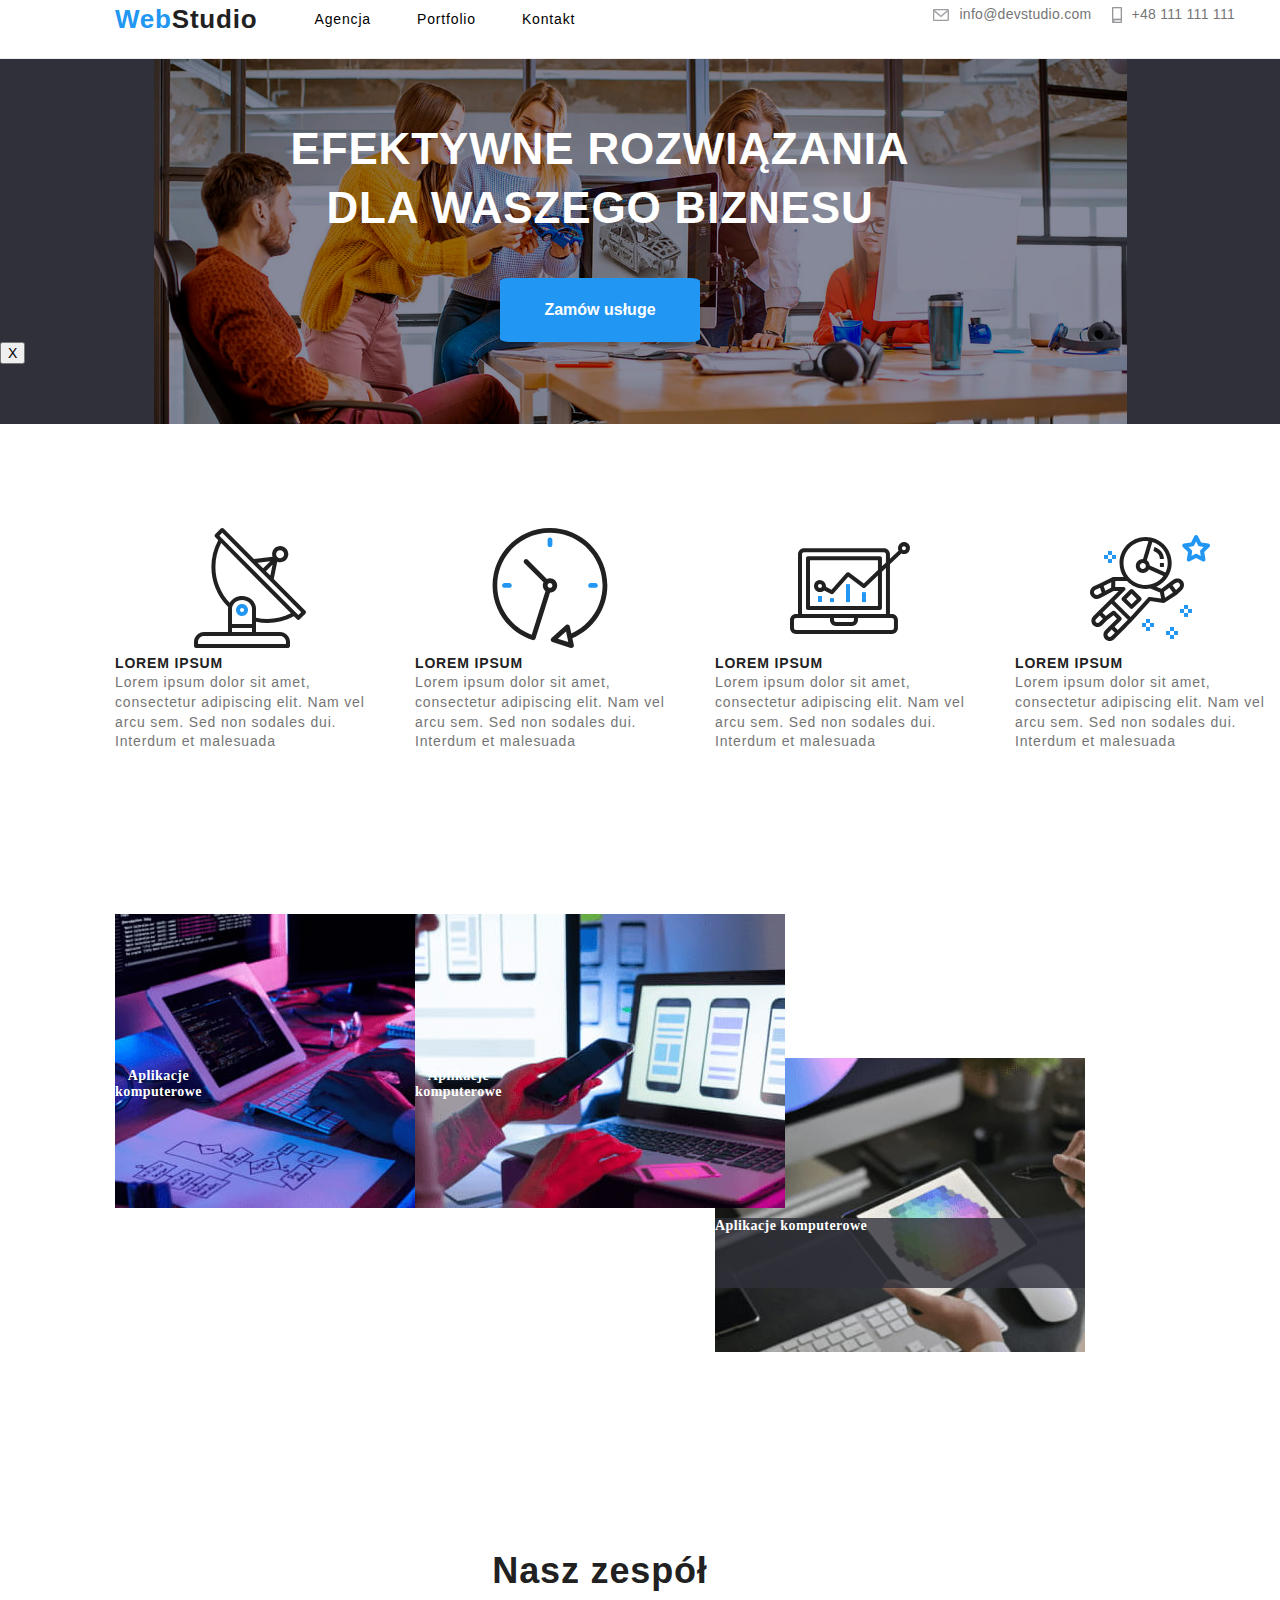
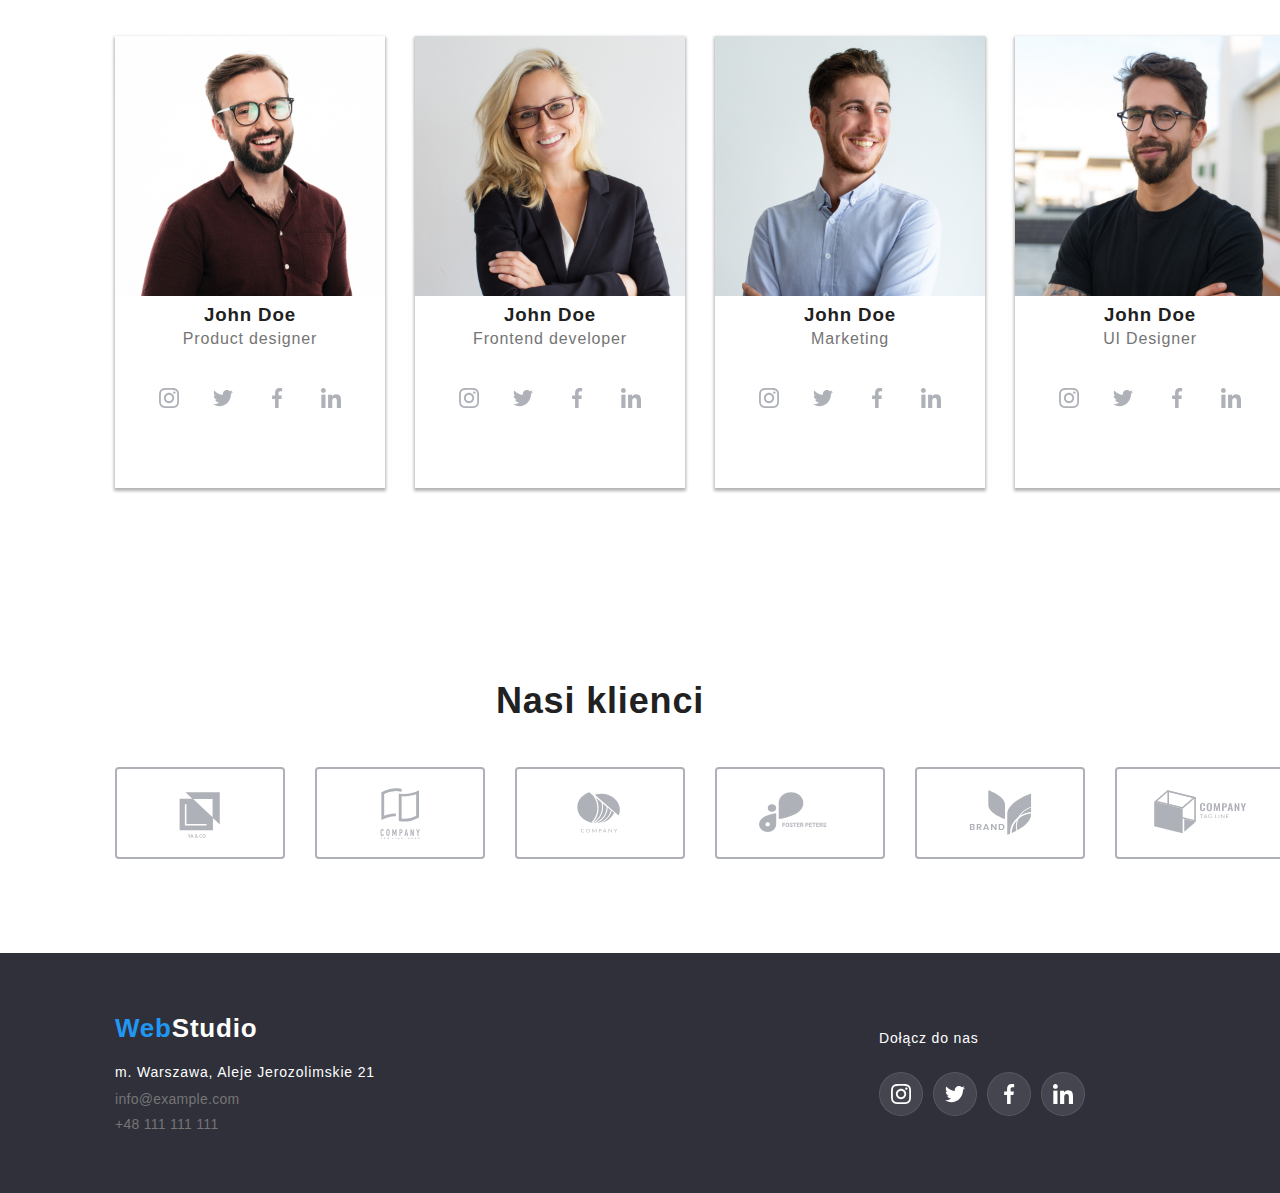
==== commit 2034b90b: "przykr2e" ====
--- a/index.html
+++ b/index.html
@@ -89,8 +89,14 @@
 					<img class="przykryty1" src="images/Czym_się_zajmujemy/komputer.jpg" alt="komputer, pisanie kodu" width="370" height="294">
 					<div class="przykrywacz1"><span class="dziedzina">Aplikacje komputerowe</span></div>
 				</li>
-				<li><img src="images/Czym_się_zajmujemy/laptop.jpg" alt="laptop, układ graficzny" width="370" height="294"></li>
-				<li><img src="images/Czym_się_zajmujemy/tablet.jpg" alt="tablet, paleta kolorów" width="370" height="294"></li>
+				<li class="Czym">
+					<img class="przykryty1" src="images/Czym_się_zajmujemy/laptop.jpg" alt="laptop, układ graficzny" width="370" height="294">
+					<div class="przykrywacz1"><span class="dziedzina">Aplikacje komputerowe</span></div>
+				</li>
+				<li class="Czym">
+					<img src="images/Czym_się_zajmujemy/tablet.jpg" alt="tablet, paleta kolorów" width="370" height="294">
+					<div class="przykrywacz1"><span class="dziedzina">Aplikacje komputerowe</span></div>
+				</li>
 			</ul>
 			</div>	
 		</section>
--- a/css/styles.css
+++ b/css/styles.css
@@ -196,7 +196,12 @@
   position: relative;
 }
 
-/*.przykryty1*/
+.przykryty1
+{
+  position: absolute;
+  bottom:0;
+  z-index: 1;
+}
 .przykrywacz1
 {
   position: absolute;
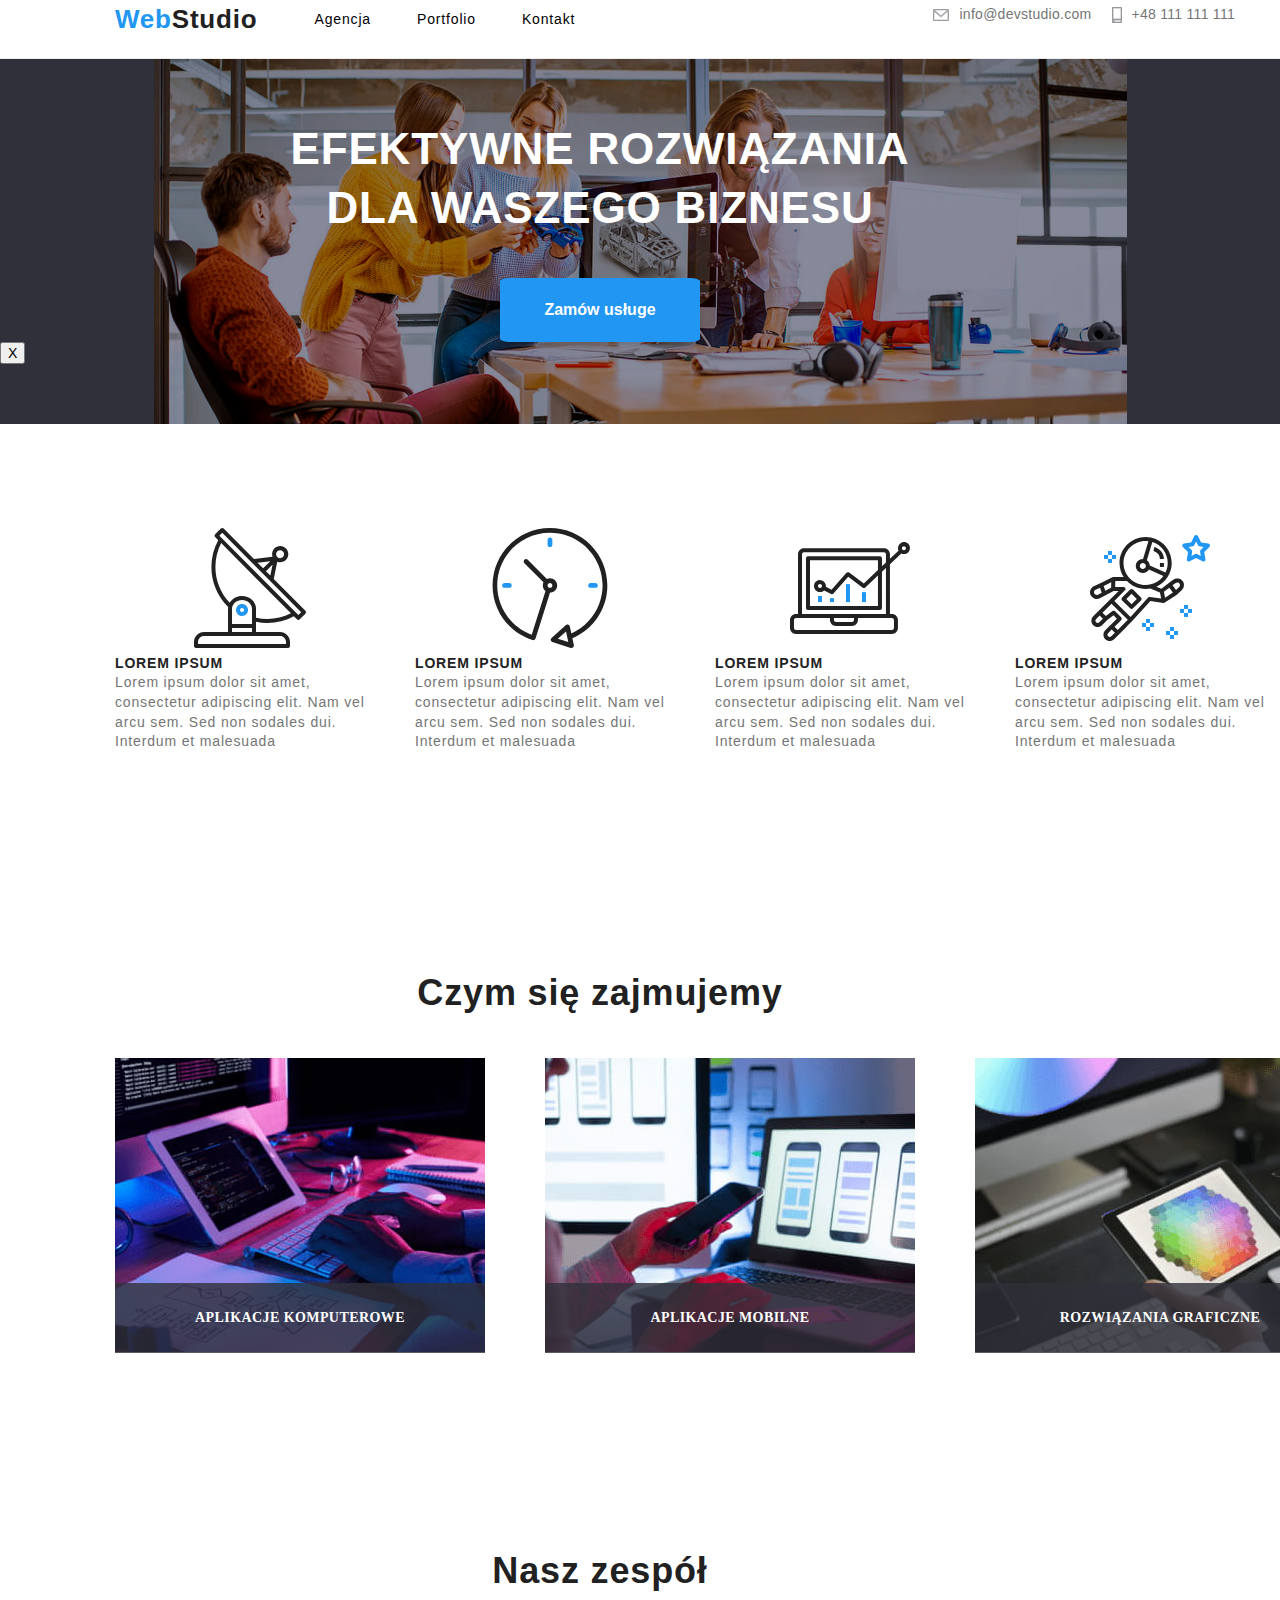
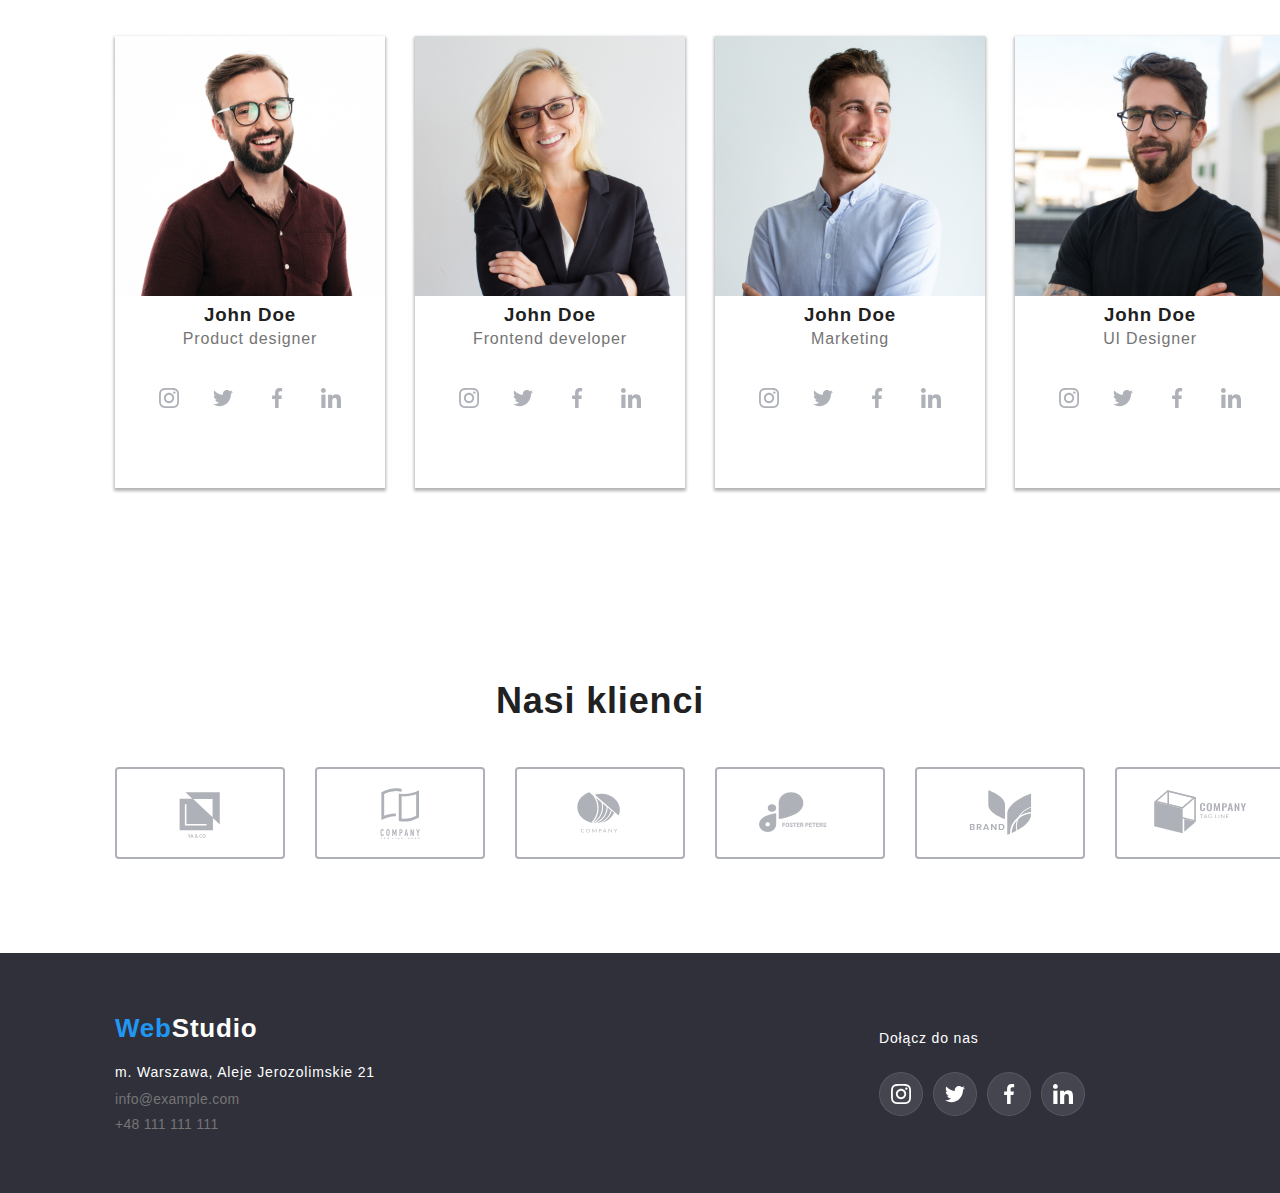
==== commit b1f60eb5: "przykr3" ====
--- a/index.html
+++ b/index.html
@@ -91,11 +91,11 @@
 				</li>
 				<li class="Czym">
 					<img class="przykryty1" src="images/Czym_się_zajmujemy/laptop.jpg" alt="laptop, układ graficzny" width="370" height="294">
-					<div class="przykrywacz1"><span class="dziedzina">Aplikacje komputerowe</span></div>
+					<div class="przykrywacz1"><span class="dziedzina">Aplikacje mobilne</span></div>
 				</li>
 				<li class="Czym">
-					<img src="images/Czym_się_zajmujemy/tablet.jpg" alt="tablet, paleta kolorów" width="370" height="294">
-					<div class="przykrywacz1"><span class="dziedzina">Aplikacje komputerowe</span></div>
+					<img class="przykryty1" src="images/Czym_się_zajmujemy/tablet.jpg" alt="tablet, paleta kolorów" width="370" height="294">
+					<div class="przykrywacz1"><span class="dziedzina">Rozwiązania graficzne</span></div>
 				</li>
 			</ul>
 			</div>	
--- a/css/styles.css
+++ b/css/styles.css
@@ -194,26 +194,27 @@
 .Czym
 {
   position: relative;
+  margin-right: 30px;
 }
 
 .przykryty1
 {
-  position: absolute;
+  position: relative;
   bottom:0;
   z-index: 1;
 }
 .przykrywacz1
 {
   position: absolute;
-  bottom:0;
+  bottom: 5px;
   background-color: var(--ciemnoszaryc);
-  
-  bottom: 70px;
   z-index: 5;
   width: 100%;
   height: 70px;  
   
-  display: flex;
+  align-self: flex-end;
+  display: flex;
+  align-items: center;
 }
 
 .dziedzina
@@ -222,8 +223,11 @@
   font-size: 14px;
   font-weight: 700;
   line-height: 16.41px;
+  width: 100%;
+  text-transform: uppercase;
   letter-spacing: 0.03em;
   text-align: center;
+  align-self: center;
   color: var(--bialy);
 }
 
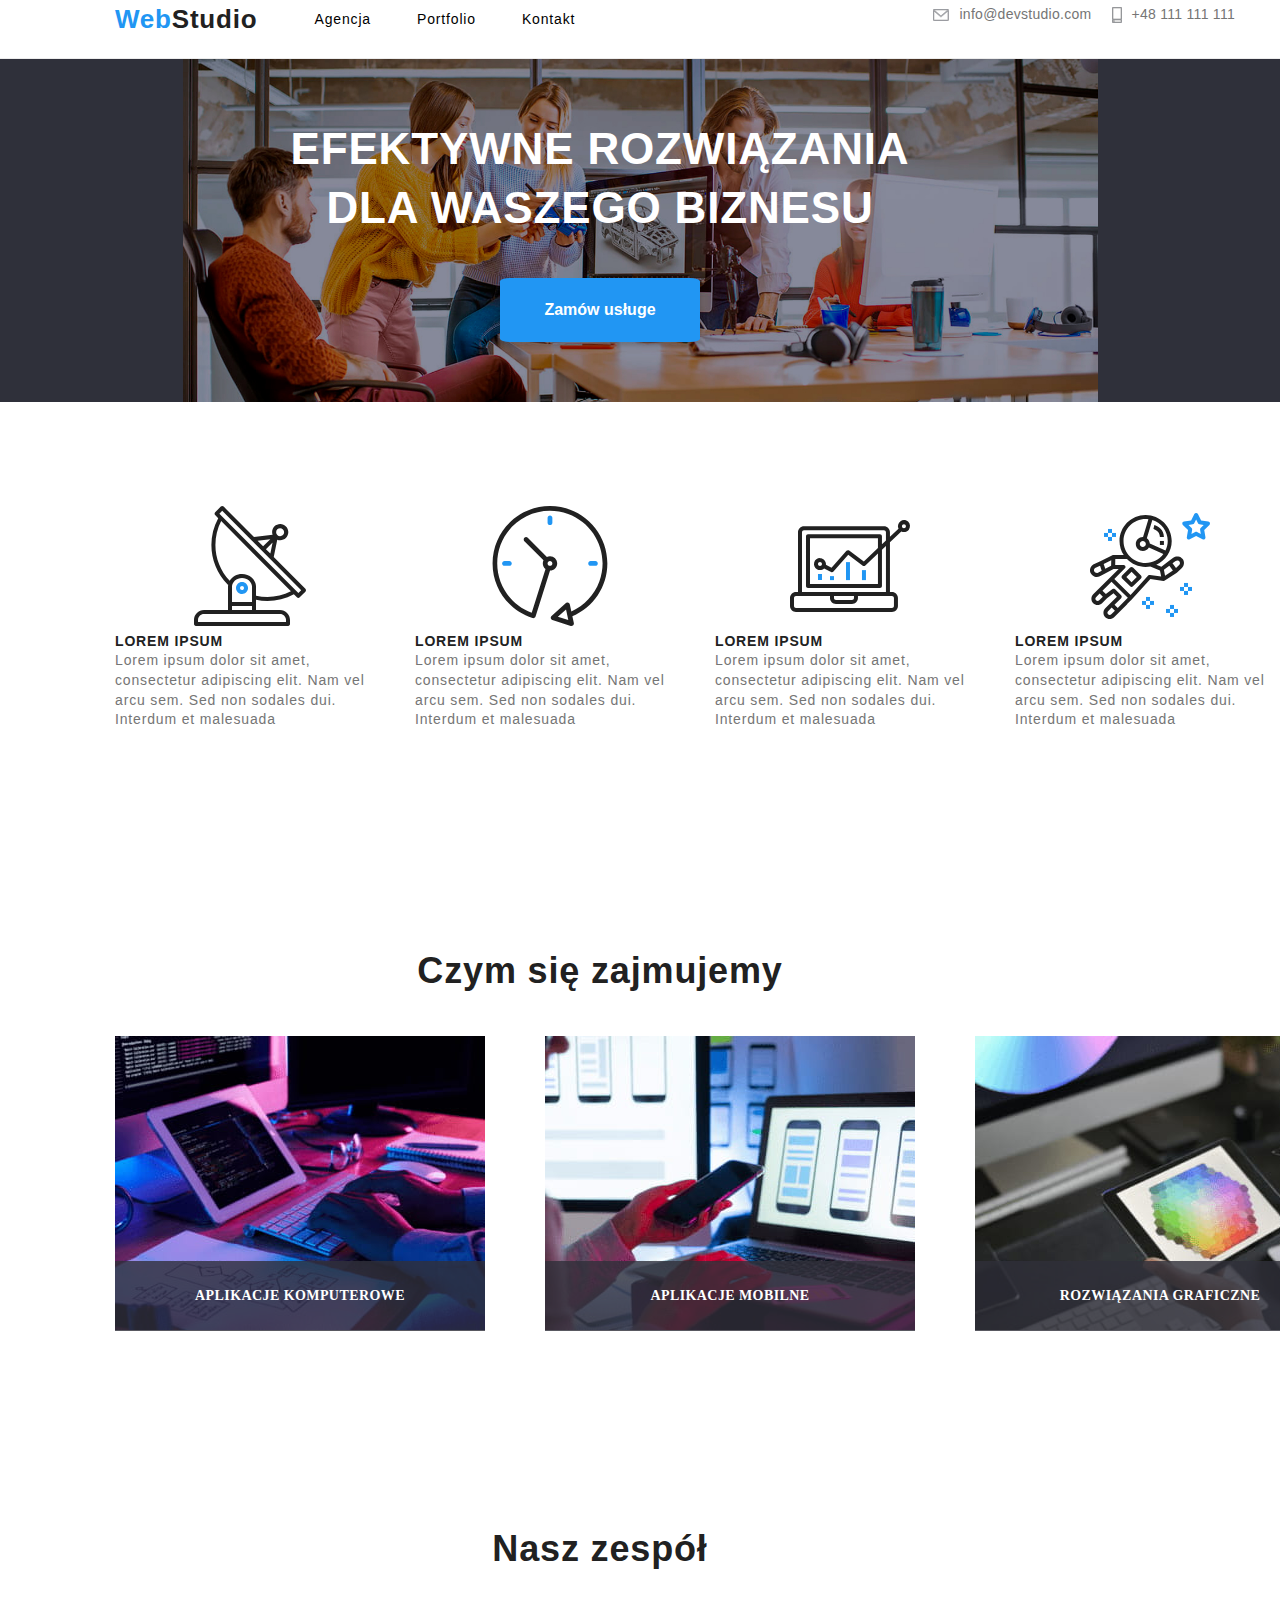
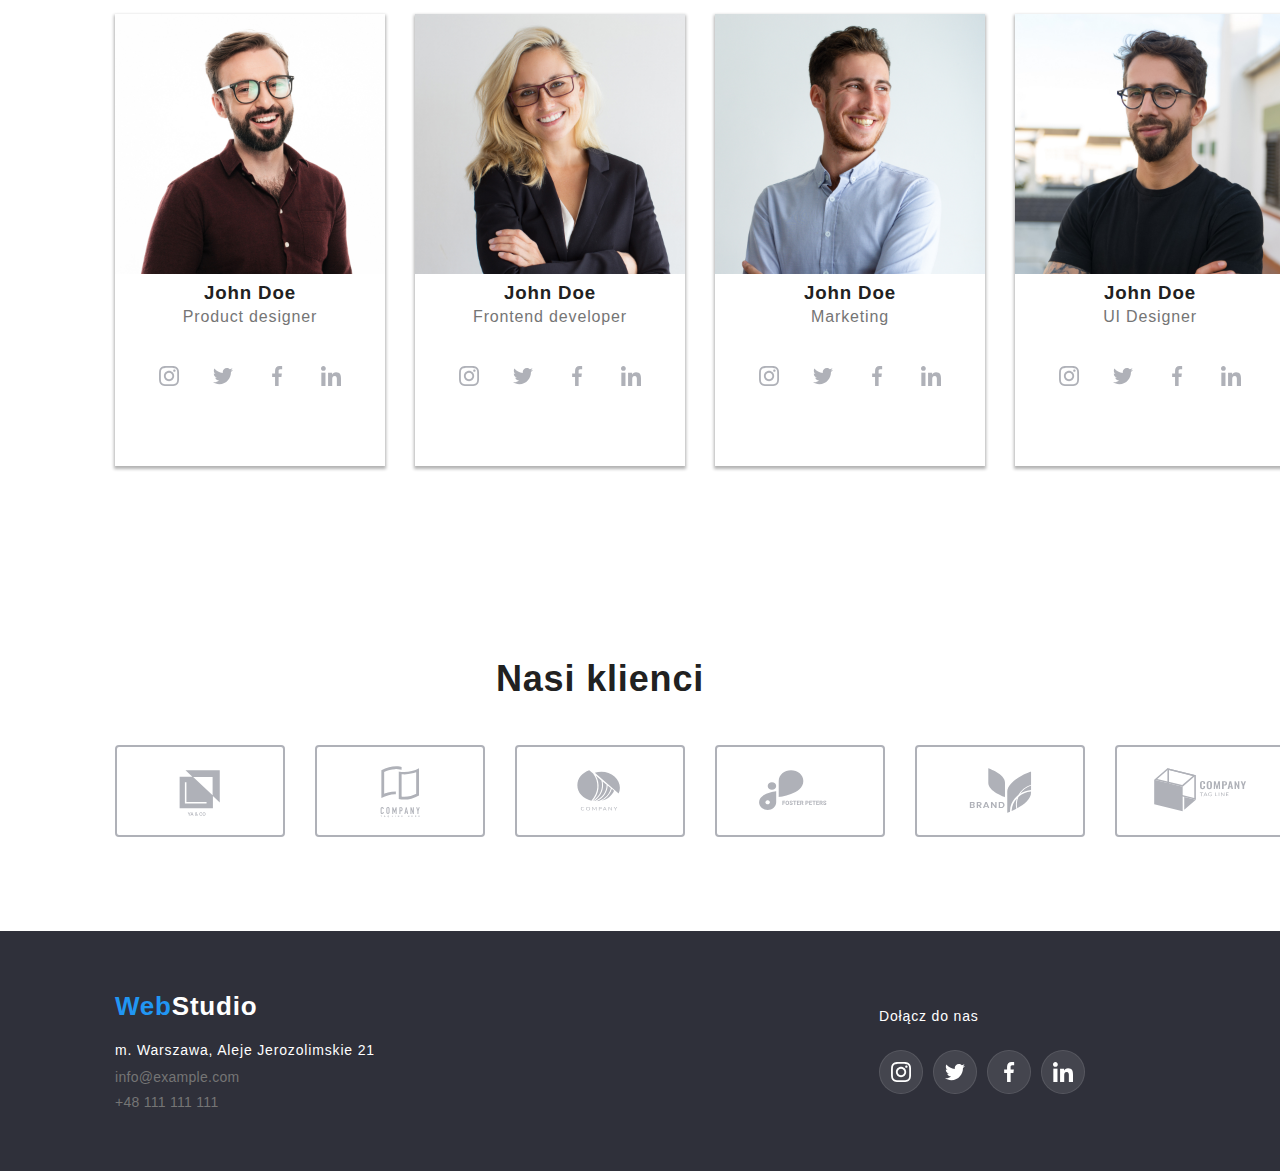
==== commit 3c31a19a: "przykr3" ====
--- a/index.html
+++ b/index.html
@@ -48,8 +48,8 @@
 				<button class="przycisk" type="button" data-modal-open>Zamów usługe</button>
 			</div>
 			</div>
-			<div data-modal>
-				<button data-modal-close>X</button>
+			<div class="modal is-hidden" data-modal>
+				<button class="X" data-modal-close>X</button>
 			</div>
 		</section>
 		<!-- Nasze atuty -->
--- a/css/styles.css
+++ b/css/styles.css
@@ -528,10 +528,35 @@
   gap: 8px;
 }
 
+.modal
+{
+  position: absolute;
+  width: 528px;
+  height: 581px;
+  top: 221px;
+  left: 536px;
+  border-radius: 4px;
+  background-color: var(--bialy);
+  /*box-shadow: 0px 2px 1px 0px rgba(0, 0, 0, 0.2);
+  box-shadow: 0px 1px 1px 0px rgba(0, 0, 0, 0.14);
+  */box-shadow: 0px 1px 3px 0px rgba(0, 0, 0, 0.12);
+
+}
+.X
+{
+  position: absolute;
+  width: 30px;
+  height: 30px;
+  border-radius: 50%;
+  top: 8px;
+  left: 490px;
+  border: 1px;
+}
+
 .is-hidden
 {
   pointer-events: none;
   visibility: hidden;
   opacity: 0;
-  /*transform: translateX(-50%) translateY(-50%) scale(0) rotate(0deg) skew(40deg,40deg);*/
+  transform: scale(0)/*"wlatywanie modala na ekran"*/
 }